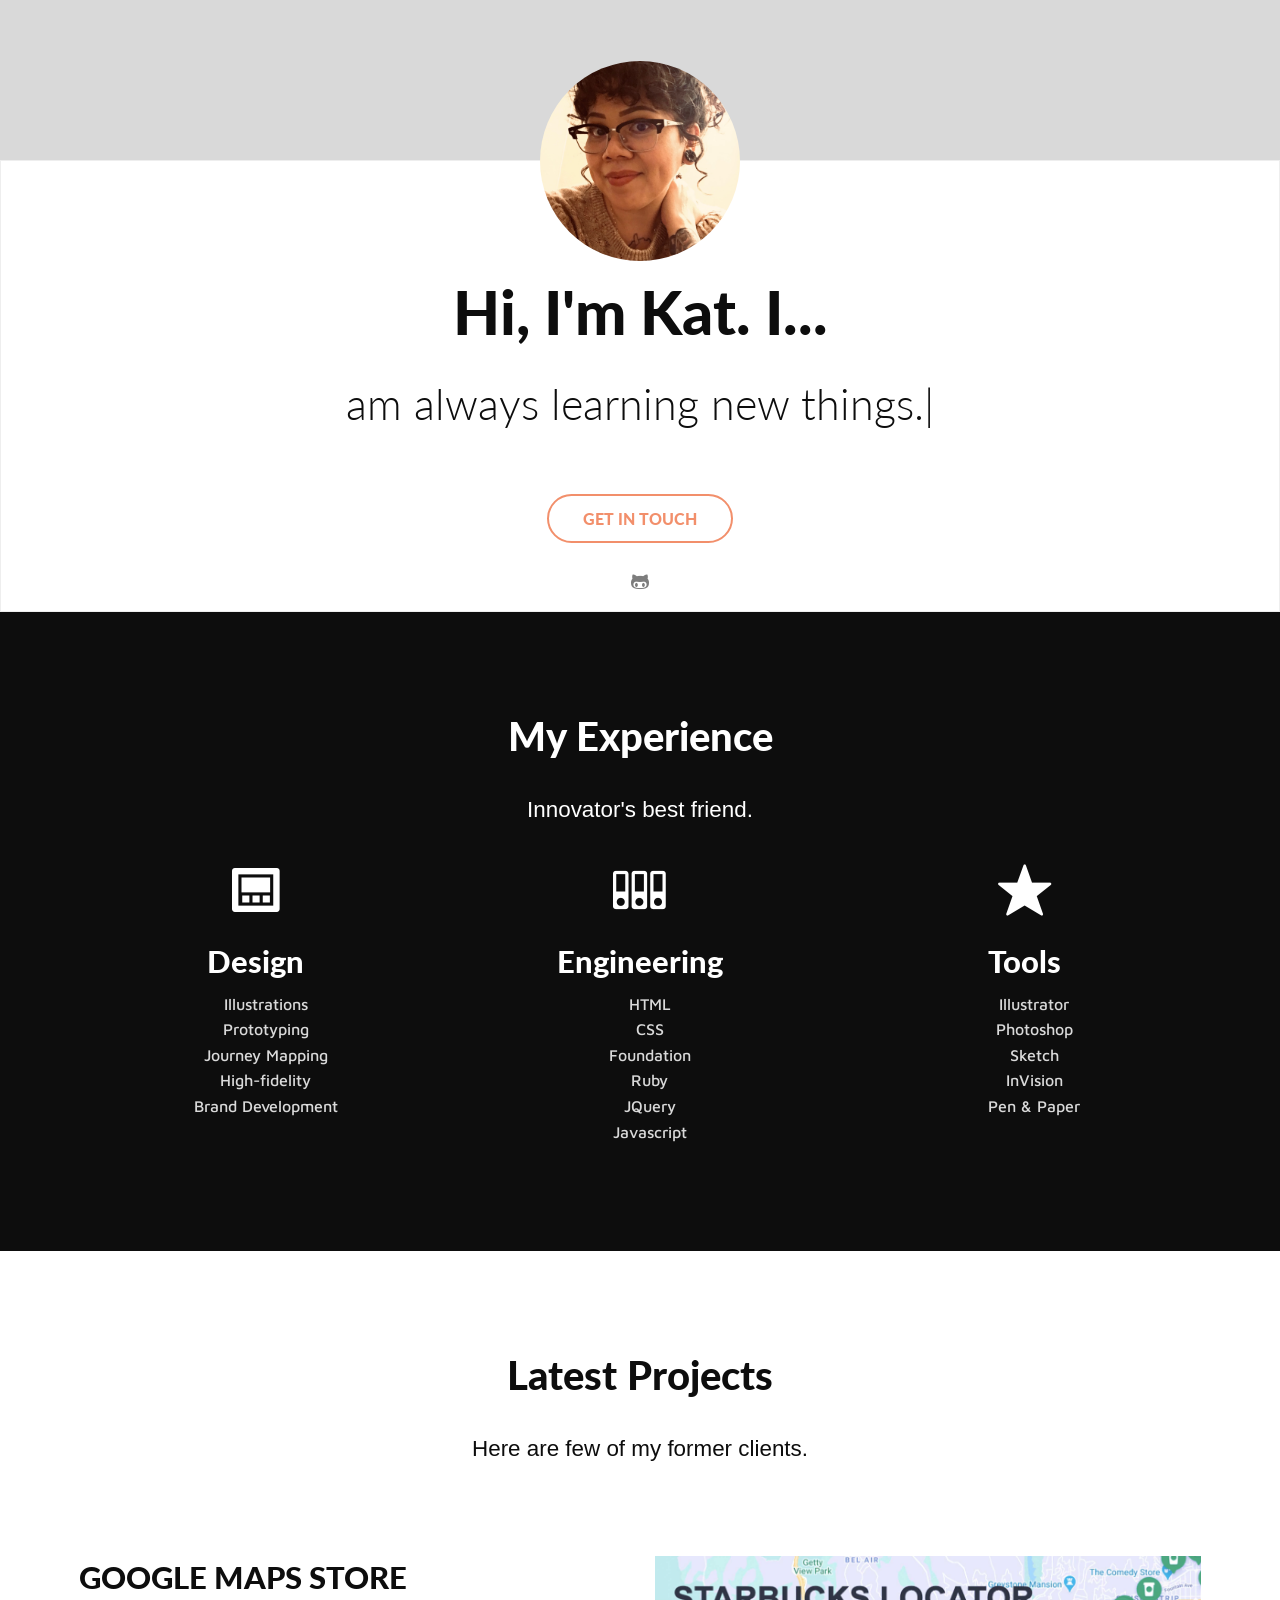
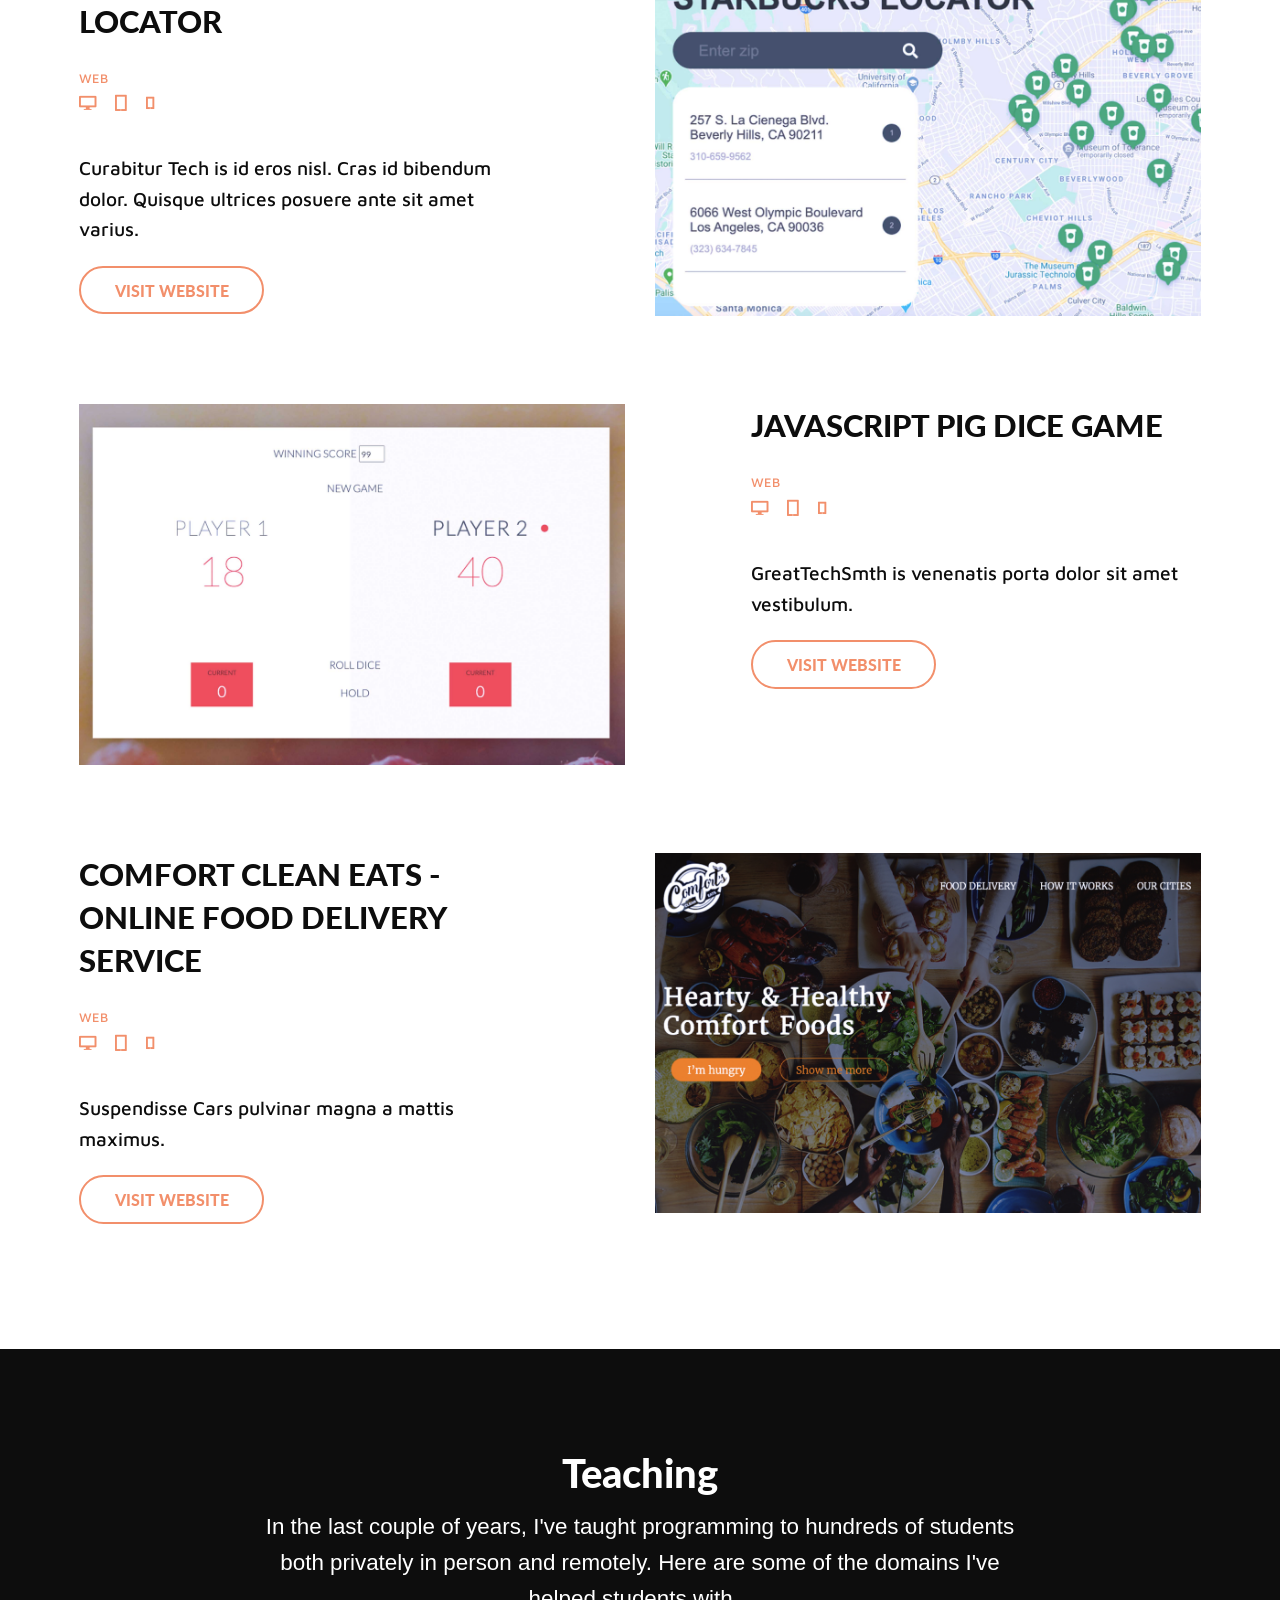
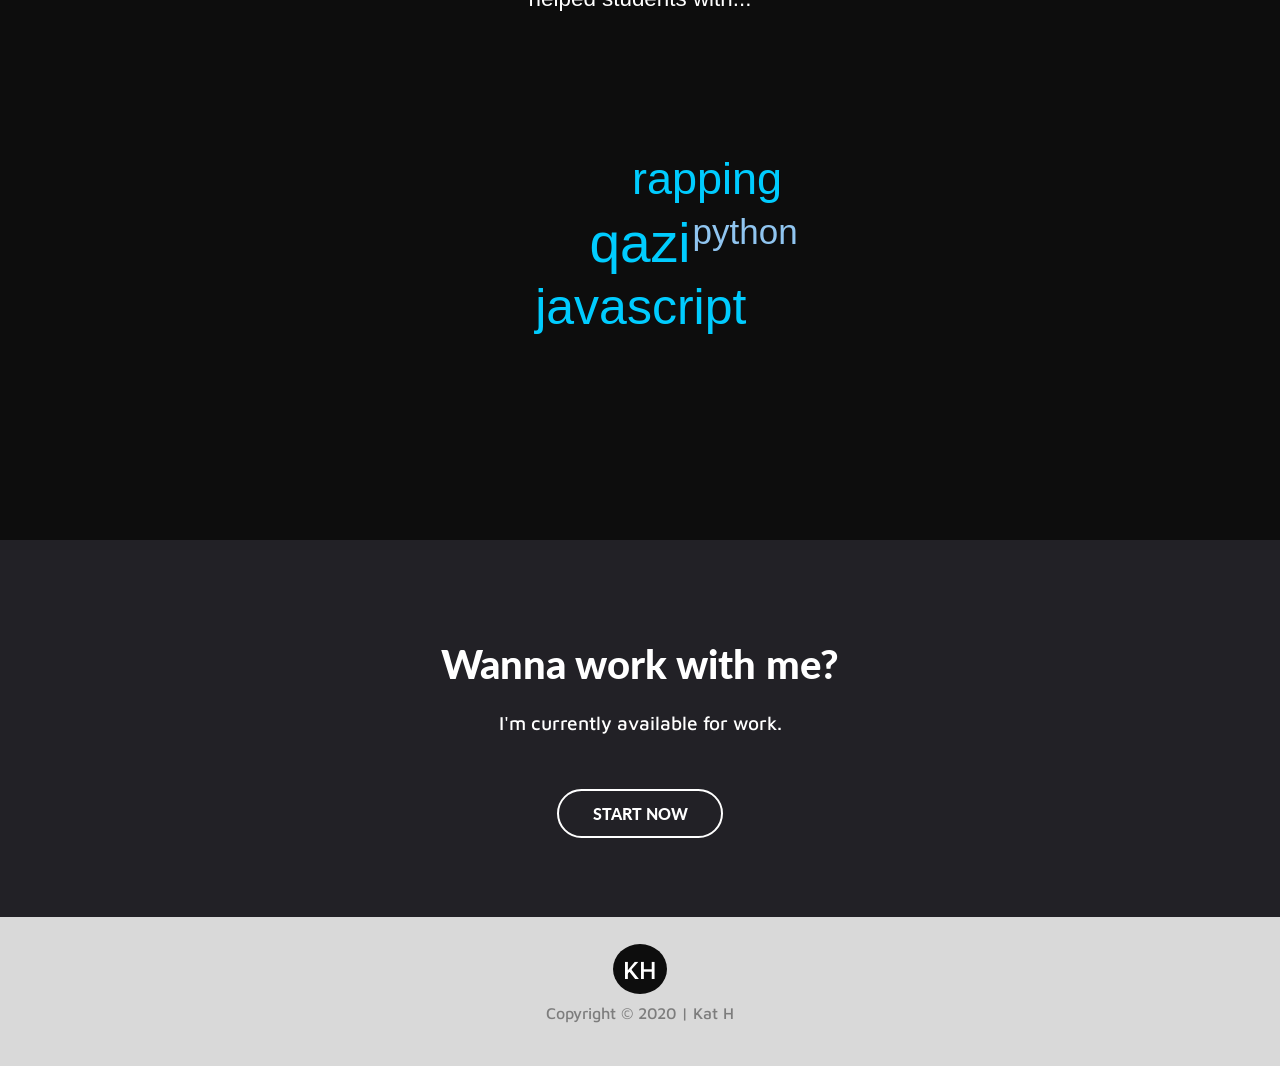
==== kh1134.github.io-master/index.html @ af3b174e "updating my experience text" ====
<!DOCTYPE html>
<html>

<head>
	<meta charset="utf-8">
	<meta http-equiv="X-UA-Compatible" content="IE=edge">
	<meta name="viewport" content="width=device-width,initial-scale=1,minimum-scale=1, maximum-scale=1" />
	<title>Portfolio Kat H</title>
	<script src="bower_components/jquery/dist/jquery.min.js" charset="utf-8"></script>
	<link rel="stylesheet" href="bower_components/foundation-sites/dist/css/foundation.min.css">
	<link rel="stylesheet" href="">
	<script src="bower_components/foundation-sites/dist/js/foundation.min.js" charset="utf-8"></script>
	<script src="bower_components/normalize-css/normalize.css" charset="utf-8"></script>
	<script src="bower_components/typed.js/dist/typed.min.js" charset="utf-8"></script>
	<script src="bower_components/jqcloud2/dist/jqcloud.min.js" charset="utf-8"></script>
	<link rel="stylesheet" href="bower_components/jqcloud2/dist/jqcloud.min.css">
	<script src="bower_components/custombox/dist/custombox.min.js"></script>
	<link href="bower_components/custombox/dist/custombox.min.css" rel="stylesheet">
	<link rel="stylesheet" href="https://maxcdn.bootstrapcdn.com/font-awesome/4.7.0/css/font-awesome.min.css">
	<link href="https://fonts.googleapis.com/css?family=Lato:300,400,700,900" rel="stylesheet">
	<link href="https://fonts.googleapis.com/css?family=Maven+Pro:400,500" rel="stylesheet">
	<link rel="stylesheet" href="assets/fonts/foundation-icons/foundation-icons.css">
	<link rel="stylesheet" href="assets/styles/styles.css">
</head>

<body>
	<div class="wrapper">
		<section id="about">
			<div class="row">
				<div class="small-12 large-8 large-offset-2 columns text-center">
					<div class="profile-photo" style="background-image: url(assets/images/profile.jpg);">
					</div>
					<div class="details">
						<h2>Hi, I'm Kat. I...<br> <span id="writing-text"><span></h2>
					</div>
				</div>
			</div>
			<div class="row">
				<div class="small-12 column">
					<div class="cta text-center">
						<a class="my-button cta-button expand form-button" href="mailto:stummerslady83@yahoo.com">Get In Touch</a>
					</div>
				</div>
				<div class="small-12 column">
					<div class="my-arrow-div text-center">
						<a href="https://github.com/kh1134"><i class="fa fa-github-alt fa-2x"></i></a>
					</div>
				</div>
			</div>

		</section>


		<section id="experience">

			<div class="row column">
				<div class="small-12">
					<h2 class="text-center">My Experience</h2>
					<p class="text-center tag-line">Innovator's best friend.</p>
				</div>
			</div>
			<div class="row">
				<div class="small-12 medium-4 columns text-center experience-topics">
					<i class="fi-layout"></i>
					<h3>Design</h3>
					<ul>
						<li>Illustrations</li>
						<li>Prototyping</li>
						<li>Journey Mapping</li>
						<li>High-fidelity</li>
						<li>Brand Development</li>
					</ul>
				</div>
				<div class="small-12 medium-4 columns text-center experience-topics">
					<i class="fi-database"></i>
					<h3>Engineering</h3>
					<ul>
						<li>HTML</li>
						<li>CSS</li>
						<li>Foundation</li>
						<li>Ruby</li>
						<li>JQuery</li>
						<li>Javascript</li>
					</ul>
				</div>
				<div class="small-12 medium-4 columns text-center experience-topics">
					<i class="fi-star"></i>
					<h3>Tools</h3>
					<ul>
						<li>Illustrator</li>
						<li>Photoshop</li>
						<li>Sketch</li>
						<li>InVision</li>
						<li>Pen & Paper</li>
					</ul>
				</div>
			</div>

		</section>

		<section id="work">
			<h2 class="text-center">Latest Projects</h2>
			<div class="row">
				<p class="text-center tag-line">Here are few of my former clients.</p>
			</div>


			<div class="row work-row"> <!-- odd -->
				<div class="small-12 medium-6 medium-push-6 columns">
					<img src="assets/images/project1.jpeg" alt="">
				</div>
				<div class="small-12 medium-5 medium-pull-7 columns">
					<div class="details details-ftm">
						<h3>Google Maps Store Locator</h3>
						<p class="platform">Web</p>
						<p class="icons"><i class="fi-monitor"></i><i class="fi-tablet-portrait"></i><i class="fi-mobile"></i></p>
						<p>Curabitur Tech is id eros nisl. Cras id bibendum dolor. Quisque ultrices posuere ante sit amet varius.</p>
						<a class="my-button" target="_blank" href="https://javascript-project-google-maps1134.imfast.io/">Visit Website</a>
					</div>
				</div>
			</div>

			<div class="row work-row"> <!-- even -->
				<div class="small-12 medium-6 columns">
					<img src="assets/images/project2.jpeg" alt="">
				</div>
				<div class="small-12 medium-5 medium-offset-1 columns">
					<div class="details details-ftm">
						<h3>JavaScript Pig Dice Game</h3>
						<p class="platform">Web</p>
						<p class="icons"><i class="fi-monitor"></i><i class="fi-tablet-portrait"></i><i class="fi-mobile"></i></p>
						<p>GreatTechSmth is venenatis porta dolor sit amet vestibulum.</p>
						<a class="my-button" target="_blank" href="https://pigdicegame.imfast.io/">Visit Website</a>
					</div>
				</div>
			</div>

			<div class="row work-row"> <!-- odd -->
				<div class="small-12 medium-6 medium-push-6 columns">
					<img src="assets/images/project3.jpeg" alt="">
				</div>
				<div class="small-12 medium-5 medium-pull-7 columns">
					<div class="details details-ftm">
						<h3>Comfort Clean Eats - Online Food Delivery Service</h3>
						<p class="platform">Web</p>
						<p class="icons"><i class="fi-monitor"></i><i class="fi-tablet-portrait"></i><i class="fi-mobile"></i></p>
						<p>Suspendisse Cars pulvinar magna a mattis maximus.</p>
						<a class="my-button" target="_blank" href="https://comfortcleaneats.imfast.io/">Visit Website</a>
					</div>
				</div>
			</div>









		</section>

		<section id="teaching">
			<h2 class="text-center">Teaching</h2>
			<div class="row">
				<div class="small-12 medium-8 medium-offset-2">
					<p class="text-center tag-line">In the last couple of years, I've taught programming to hundreds of students both privately in person and remotely. Here are some of the domains I've helped students with...</p>
				</div>
			</div>
			<div class="row">
				<div class="small-12 medium-8 medium-offset-2 columns">
					<div class="teaching-domains">
					</div>
				</div>
			</div>
		</section>

		<section id="footer-cta">
			<h2 class="text-center">Wanna work with me?</h2>
			<p></p>
			<div class="row text-center">
				<div class="small-12 medium-8 medium-offset-2 columns">
					<p class="text-center">I'm currently available for work.</p>
				</div>
				<div class="small-12 columns" id="startButtonDiv">
					<a class="my-button form-button" href="mailto:stummerslady83@yahoo.com">Start Now</a>
				</div>
			</div>
		</section>

		<footer id="footer">
			<div class="row text-center">
				<div class="small-12 medium-6 medium-offset-3 columns">
					<p id="logo">KH</p>
					<p id="copyright">Copyright &copy; 2020 | Kat H </p>
				</div>
			</div>
		</footer>



	</div>
	<script src="assets/scripts/app.js" charset="utf-8"></script>
</body>

</html>
---- kh1134.github.io-master/bower_components/jqcloud2/dist/jqcloud.min.css ----
/*!
 * jQCloud 2.0.2
 * Copyright 2011 Luca Ongaro (http://www.lucaongaro.eu)
 * Copyright 2013 Daniel White (http://www.developerdan.com)
 * Copyright 20142016 Damien "Mistic" Sorel (http://www.strangeplanet.fr)
 * Licensed under MIT (http://opensource.org/licenses/MIT)
 */
div.jqcloud{overflow:hidden;position:relative}div.jqcloud span{padding:0}div.jqcloud{font-family:Helvetica,Arial,sans-serif;font-size:10px;line-height:normal}div.jqcloud a{font-size:inherit;text-decoration:none}div.jqcloud span.w10{font-size:550%}div.jqcloud span.w9{font-size:500%}div.jqcloud span.w8{font-size:450%}div.jqcloud span.w7{font-size:400%}div.jqcloud span.w6{font-size:350%}div.jqcloud span.w5{font-size:300%}div.jqcloud span.w4{font-size:250%}div.jqcloud span.w3{font-size:200%}div.jqcloud span.w2{font-size:150%}div.jqcloud span.w1{font-size:100%}div.jqcloud{color:#09f}div.jqcloud a{color:inherit}div.jqcloud a:hover,div.jqcloud span.w10,div.jqcloud span.w8,div.jqcloud span.w9{color:#0cf}div.jqcloud span.w7{color:#39d}div.jqcloud span.w6{color:#90c5f0}div.jqcloud span.w5{color:#90a0dd}div.jqcloud span.w4{color:#90c5f0}div.jqcloud span.w3{color:#a0ddff}div.jqcloud span.w2{color:#9ce}div.jqcloud span.w1{color:#aab5f0}
---- kh1134.github.io-master/bower_components/custombox/dist/custombox.min.css ----
/*
 *  custombox - Modal dialog effects with transitions CSS3
 *  version: 4.0.1
 *  http://dixso.github.io/custombox/
 *  (c) 2017 Julio de la Calle - @dixso9
 *
 *  Under MIT License - http://opensource.org/licenses/MIT
 */
.custombox-content,.custombox-overlay{position:fixed;overflow:hidden;top:0;width:100%;height:100%}.custombox-overlay{z-index:9997;opacity:0;transition-delay:0s;transition-timing-function:linear;transition-property:opacity}.custombox-content{z-index:9999;display:-ms-flexbox;display:flex;-ms-flex-direction:row;flex-direction:row;-ms-flex-wrap:nowrap;flex-wrap:nowrap;-ms-flex-align:center;align-items:center;-ms-flex-line-pack:stretch;align-content:stretch}.custombox-lock{overflow:hidden}.custombox-content{overflow-y:auto}.custombox-content>*{max-width:100%;max-height:95%}.custombox-fullscreen.custombox-content{-ms-flex-pack:start;justify-content:flex-start;-ms-flex-align:stretch;align-items:stretch}.custombox-fullscreen.custombox-content>*{width:100%;max-height:100%}.custombox-y-top{-ms-flex-align:baseline;align-items:baseline}.custombox-x-left{-ms-flex-align:start;align-items:flex-start}.custombox-y-center{-ms-flex-align:center;align-items:center}.custombox-y-bottom{-ms-flex-align:end;align-items:flex-end}.custombox-x-center{-ms-flex-pack:center;justify-content:center}.custombox-x-right{-ms-flex-pack:end;justify-content:flex-end}.custombox-perspective,.custombox-perspective body{perspective:600px;height:100%;overflow:hidden}.custombox-perspective .custombox-container{overflow:hidden;height:100%}@keyframes fadeIn{from{transform:scale(.7);transition-property:all}to{transform:scale(1);opacity:1}}@keyframes fadeOut{from{transform:scale(1);opacity:1}to{transform:scale(.7);transition-property:all}}.custombox-fadein.custombox-content{opacity:0}.custombox-fadein.custombox-content.custombox-open{animation-name:fadeIn;animation-timing-function:ease-in;animation-fill-mode:forwards;backface-visibility:hidden}.custombox-fadein.custombox-content.custombox-close{animation-name:fadeOut;animation-timing-function:ease-out;animation-fill-mode:forwards;backface-visibility:hidden}@keyframes slideInTop{from{transform:translateY(-100%)}to{transform:translateY(0)}}@keyframes slideOutTop{from{transform:translateY(0)}to{transform:translateY(-100%)}}@keyframes slideInBottom{from{transform:translateY(100%)}to{transform:translateY(0)}}@keyframes slideOutBottom{from{transform:translateY(0)}to{transform:translateY(100%)}}@keyframes slideInLeft{from{transform:translateX(-100%)}to{transform:translateX(0)}}@keyframes slideOutLeft{from{transform:translateX(0)}to{transform:translateX(-100%)}}@keyframes slideInRight{from{transform:translateX(100%)}to{transform:translateX(0)}}@keyframes slideOutRight{from{transform:translateX(0)}to{transform:translateX(100%)}}.custombox-contentscale.custombox-content,.custombox-letmein.custombox-content,.custombox-makeway.custombox-content,.custombox-push.custombox-content,.custombox-slide.custombox-content,.custombox-slip.custombox-content{-ms-transform:translateX(-100%);transform:translateX(-100%)}.custombox-contentscale.custombox-content.custombox-open.custombox-top,.custombox-letmein.custombox-content.custombox-open.custombox-top,.custombox-makeway.custombox-content.custombox-open.custombox-top,.custombox-push.custombox-content.custombox-open.custombox-top,.custombox-slide.custombox-content.custombox-open.custombox-top,.custombox-slip.custombox-content.custombox-open.custombox-top{animation-name:slideInTop;animation-timing-function:ease-out;animation-fill-mode:forwards;backface-visibility:hidden}.custombox-contentscale.custombox-content.custombox-open.custombox-bottom,.custombox-letmein.custombox-content.custombox-open.custombox-bottom,.custombox-makeway.custombox-content.custombox-open.custombox-bottom,.custombox-push.custombox-content.custombox-open.custombox-bottom,.custombox-slide.custombox-content.custombox-open.custombox-bottom,.custombox-slip.custombox-content.custombox-open.custombox-bottom{animation-name:slideInBottom;animation-timing-function:ease-out;animation-fill-mode:forwards;backface-visibility:hidden}.custombox-contentscale.custombox-content.custombox-open.custombox-left,.custombox-letmein.custombox-content.custombox-open.custombox-left,.custombox-makeway.custombox-content.custombox-open.custombox-left,.custombox-push.custombox-content.custombox-open.custombox-left,.custombox-slide.custombox-content.custombox-open.custombox-left,.custombox-slip.custombox-content.custombox-open.custombox-left{animation-name:slideInLeft;animation-timing-function:ease-out;animation-fill-mode:forwards;backface-visibility:hidden}.custombox-contentscale.custombox-content.custombox-open.custombox-right,.custombox-letmein.custombox-content.custombox-open.custombox-right,.custombox-makeway.custombox-content.custombox-open.custombox-right,.custombox-push.custombox-content.custombox-open.custombox-right,.custombox-slide.custombox-content.custombox-open.custombox-right,.custombox-slip.custombox-content.custombox-open.custombox-right{animation-name:slideInRight;animation-timing-function:ease-out;animation-fill-mode:forwards;backface-visibility:hidden}.custombox-contentscale.custombox-content.custombox-close.custombox-top,.custombox-letmein.custombox-content.custombox-close.custombox-top,.custombox-makeway.custombox-content.custombox-close.custombox-top,.custombox-push.custombox-content.custombox-close.custombox-top,.custombox-slide.custombox-content.custombox-close.custombox-top,.custombox-slip.custombox-content.custombox-close.custombox-top{animation-name:slideOutTop;animation-timing-function:ease-in;animation-fill-mode:forwards;backface-visibility:hidden}.custombox-contentscale.custombox-content.custombox-close.custombox-bottom,.custombox-letmein.custombox-content.custombox-close.custombox-bottom,.custombox-makeway.custombox-content.custombox-close.custombox-bottom,.custombox-push.custombox-content.custombox-close.custombox-bottom,.custombox-slide.custombox-content.custombox-close.custombox-bottom,.custombox-slip.custombox-content.custombox-close.custombox-bottom{animation-name:slideOutBottom;animation-timing-function:ease-in;animation-fill-mode:forwards;backface-visibility:hidden}.custombox-contentscale.custombox-content.custombox-close.custombox-left,.custombox-letmein.custombox-content.custombox-close.custombox-left,.custombox-makeway.custombox-content.custombox-close.custombox-left,.custombox-push.custombox-content.custombox-close.custombox-left,.custombox-slide.custombox-content.custombox-close.custombox-left,.custombox-slip.custombox-content.custombox-close.custombox-left{animation-name:slideOutLeft;animation-timing-function:ease-in;animation-fill-mode:forwards;backface-visibility:hidden}.custombox-contentscale.custombox-content.custombox-close.custombox-right,.custombox-letmein.custombox-content.custombox-close.custombox-right,.custombox-makeway.custombox-content.custombox-close.custombox-right,.custombox-push.custombox-content.custombox-close.custombox-right,.custombox-slide.custombox-content.custombox-close.custombox-right,.custombox-slip.custombox-content.custombox-close.custombox-right{animation-name:slideOutRight;animation-timing-function:ease-in;animation-fill-mode:forwards;backface-visibility:hidden}@keyframes newspaperIn{from{transform:scale(0) rotate(720deg);opacity:0}to{transform:scale(1) rotate(0);opacity:1}}@keyframes newspaperOut{from{transform:scale(1) rotate(0);opacity:1}to{transform:scale(0) rotate(720deg);opacity:0}}.custombox-newspaper.custombox-content{opacity:0}.custombox-newspaper.custombox-content.custombox-open{animation-name:newspaperIn;animation-timing-function:ease-in;animation-fill-mode:forwards;backface-visibility:hidden}.custombox-newspaper.custombox-content.custombox-close{animation-name:newspaperOut;animation-timing-function:ease-out;animation-fill-mode:forwards;backface-visibility:hidden}@keyframes fallIn{from{transform-style:preserve-3d;transform:translateZ(600px) rotateX(20deg);opacity:0}to{transition-timing-function:ease-in;transition-property:all;transform:translateZ(0) rotateX(0);opacity:1}}@keyframes fallOut{from{transition-timing-function:ease-in;transition-property:all;transform:translateZ(0) rotateX(0);opacity:1}to{transform-style:preserve-3d;transform:translateZ(600px) rotateX(20deg);opacity:0}}.custombox-fall.custombox-content{opacity:0}.custombox-fall.custombox-content.custombox-open{animation-name:fallIn;animation-timing-function:ease-in;animation-fill-mode:forwards;backface-visibility:hidden}.custombox-fall.custombox-content.custombox-close{animation-name:fallOut;animation-timing-function:ease-out;animation-fill-mode:forwards;backface-visibility:hidden}@keyframes sidefallIn{from{transform-style:preserve-3d;transform:translate(30%) translateZ(600px) rotate(10deg);opacity:0}to{transition-timing-function:ease-in;transition-property:all;transform:translate(0) translateZ(0) rotate(0);opacity:1}}@keyframes sidefallOut{from{transition-timing-function:ease-in;transition-property:all;transform:translate(0) translateZ(0) rotate(0);opacity:1}to{transform-style:preserve-3d;transform:translate(30%) translateZ(600px) rotate(10deg);opacity:0}}.custombox-sidefall.custombox-content{opacity:0}.custombox-sidefall.custombox-content.custombox-open{animation-name:sidefallIn;animation-timing-function:ease-in;animation-fill-mode:forwards;backface-visibility:hidden}.custombox-sidefall.custombox-content.custombox-close{animation-name:sidefallOut;animation-timing-function:ease-out;animation-fill-mode:forwards;backface-visibility:hidden}@keyframes blurInTop{from{transform:translateY(-5%);opacity:0}to{transform:translateY(0);opacity:1}}@keyframes blurOutTop{from{transform:translateY(0);opacity:1}to{transform:translateY(-5%);opacity:0}}@keyframes blurInBottom{from{transform:translateY(5%);opacity:0}to{transform:translateY(0);opacity:1}}@keyframes blurOutBottom{from{transform:translateY(0);opacity:1}to{transform:translateY(5%);opacity:0}}@keyframes blurInRight{from{transform:translateX(5%);opacity:0}to{transform:translateY(0);opacity:1}}@keyframes blurOutRight{from{transform:translateY(0);opacity:1}to{transform:translateX(5%);opacity:0}}@keyframes blurInLeft{from{transform:translateX(-5%);opacity:0}to{transform:translateY(0);opacity:1}}@keyframes blurOutLeft{from{transform:translateY(0);opacity:1}to{transform:translateX(-5%);opacity:0}}@keyframes blurInContainer{from{filter:blur(0)}to{filter:blur(3px)}}@keyframes blurOutContainer{from{filter:blur(3px)}to{filter:blur(0)}}.custombox-blur.custombox-content{opacity:0}.custombox-blur.custombox-content.custombox-open.custombox-top{animation-name:blurInTop;animation-timing-function:ease-in;animation-fill-mode:forwards;backface-visibility:hidden}.custombox-blur.custombox-content.custombox-open.custombox-bottom{animation-name:blurInBottom;animation-timing-function:ease-in;animation-fill-mode:forwards;backface-visibility:hidden}.custombox-blur.custombox-content.custombox-open.custombox-left{animation-name:blurInLeft;animation-timing-function:ease-in;animation-fill-mode:forwards;backface-visibility:hidden}.custombox-blur.custombox-content.custombox-open.custombox-right{animation-name:blurInRight;animation-timing-function:ease-in;animation-fill-mode:forwards;backface-visibility:hidden}.custombox-blur.custombox-content.custombox-close.custombox-top{animation-name:blurOutTop;animation-timing-function:ease-out;animation-fill-mode:forwards;backface-visibility:hidden}.custombox-blur.custombox-content.custombox-close.custombox-bottom{animation-name:blurOutBottom;animation-timing-function:ease-out;animation-fill-mode:forwards;backface-visibility:hidden}.custombox-blur.custombox-content.custombox-close.custombox-right{animation-name:blurOutRight;animation-timing-function:ease-out;animation-fill-mode:forwards;backface-visibility:hidden}.custombox-blur.custombox-content.custombox-close.custombox-left{animation-name:blurOutLeft;animation-timing-function:ease-out;animation-fill-mode:forwards;backface-visibility:hidden}.custombox-blur.custombox-container{animation-name:blurOutContainer;animation-timing-function:ease-out;animation-fill-mode:forwards;backface-visibility:hidden}.custombox-blur.custombox-container.custombox-open{animation-name:blurInContainer;animation-timing-function:ease-in;animation-fill-mode:forwards;backface-visibility:hidden}@keyframes flipInTop{from{transform-style:preserve-3d;transform:rotateX(-70deg)}to{transform:rotateY(0);opacity:1}}@keyframes flipOutTop{from{transform:rotateY(0);opacity:1}to{transform-style:preserve-3d;transform:rotateX(-70deg)}}@keyframes flipInBottom{from{transform-style:preserve-3d;transform:rotateX(70deg)}to{transform:rotateY(0);opacity:1}}@keyframes flipOutBottom{from{transform:rotateY(0);opacity:1}to{transform-style:preserve-3d;transform:rotateX(70deg)}}@keyframes flipInRight{from{transform-style:preserve-3d;transform:rotateY(70deg)}to{transform:rotateY(0);opacity:1}}@keyframes flipOutRight{from{transform:rotateY(0);opacity:1}to{transform-style:preserve-3d;transform:rotateY(70deg)}}@keyframes flipInLeft{from{transform-style:preserve-3d;transform:rotateY(-70deg)}to{transform:rotateY(0);opacity:1}}@keyframes flipOutLeft{from{transform:rotateY(0);opacity:1}to{transform-style:preserve-3d;transform:rotateY(-70deg)}}.custombox-flip.custombox-content{opacity:0}.custombox-flip.custombox-content.custombox-open.custombox-top{animation-name:flipInTop;animation-timing-function:ease-in;animation-fill-mode:forwards;backface-visibility:hidden}.custombox-flip.custombox-content.custombox-open.custombox-bottom{animation-name:flipInBottom;animation-timing-function:ease-in;animation-fill-mode:forwards;backface-visibility:hidden}.custombox-flip.custombox-content.custombox-open.custombox-right{animation-name:flipInRight;animation-timing-function:ease-in;animation-fill-mode:forwards;backface-visibility:hidden}.custombox-flip.custombox-content.custombox-open.custombox-left{animation-name:flipInLeft;animation-timing-function:ease-in;animation-fill-mode:forwards;backface-visibility:hidden}.custombox-flip.custombox-content.custombox-close.custombox-top{animation-name:flipOutTop;animation-timing-function:ease-out;animation-fill-mode:forwards;backface-visibility:hidden}.custombox-flip.custombox-content.custombox-close.custombox-bottom{animation-name:flipOutBottom;animation-timing-function:ease-out;animation-fill-mode:forwards;backface-visibility:hidden}.custombox-flip.custombox-content.custombox-close.custombox-right{animation-name:flipOutRight;animation-timing-function:ease-out;animation-fill-mode:forwards;backface-visibility:hidden}.custombox-flip.custombox-content.custombox-close.custombox-left{animation-name:flipOutLeft;animation-timing-function:ease-out;animation-fill-mode:forwards;backface-visibility:hidden}@keyframes signIn{from{transform-style:preserve-3d;transform:rotateX(-60deg);transform-origin:50% 0;transition-property:all}to{transform:rotateX(0);opacity:1}}@keyframes signOut{from{transform:rotateX(0);opacity:1}to{transform-style:preserve-3d;transform:rotateX(-60deg);transform-origin:50% 0;transition-property:all}}.custombox-sign{perspective:1300px}.custombox-sign.custombox-content{opacity:0}.custombox-sign.custombox-content.custombox-open{animation-name:signIn;animation-timing-function:ease-in;animation-fill-mode:forwards;backface-visibility:hidden}.custombox-sign.custombox-content.custombox-close{animation-name:signOut;animation-timing-function:ease-out;animation-fill-mode:forwards;backface-visibility:hidden}@keyframes superscaledIn{from{transform:scale(2)}to{transform:scale(1);opacity:1}}@keyframes superscaledOut{from{transform:scale(1);opacity:1}to{transform:scale(2)}}.custombox-superscaled.custombox-content{opacity:0}.custombox-superscaled.custombox-content.custombox-open{animation-name:superscaledIn;animation-timing-function:ease-in;animation-fill-mode:forwards;backface-visibility:hidden}.custombox-superscaled.custombox-content.custombox-close{animation-name:superscaledOut;animation-timing-function:ease-out;animation-fill-mode:forwards;backface-visibility:hidden}@keyframes slitIn{0%{transform:translateZ(-3000px) rotateY(90deg)}50%{transform:translateZ(-250px) rotateY(89deg);opacity:1;animation-timing-function:ease-out}100%{transform:translateZ(0) rotateY(0);opacity:1}}@keyframes slitOut{0%{transform:translateZ(0) rotateY(0);opacity:1}50%{transform:translateZ(-250px) rotateY(89deg);opacity:1;animation-timing-function:ease-out}100%{transform:translateZ(-3000px) rotateY(90deg)}}.custombox-slit.custombox-content{opacity:0;transform-style:preserve-3d}.custombox-slit.custombox-content.custombox-open{animation-name:slitIn;animation-timing-function:ease-in;animation-fill-mode:forwards;backface-visibility:hidden}.custombox-slit.custombox-content.custombox-close{animation-name:slitOut;animation-timing-function:ease-out;animation-fill-mode:forwards;backface-visibility:hidden}@keyframes rotateIn{from{transform-style:preserve-3d;transform:translateY(0) rotateX(90deg);transform-origin:0 100%;opacity:0;transition-timing-function:ease-out;transition-property:all}to{transform:translateY(0) rotateX(0);opacity:1}}@keyframes rotateOut{from{transform:translateY(0) rotateX(0);opacity:1}to{transform-style:preserve-3d;transform:translateY(0) rotateX(90deg);transform-origin:0 100%;opacity:0;transition-timing-function:ease-out;transition-property:all}}.custombox-rotate{perspective:2300px}.custombox-rotate.custombox-content{-ms-transform:translateY(-100%);transform:translateY(-100%)}.custombox-rotate.custombox-content.custombox-open{animation-name:rotateIn;animation-timing-function:ease-out;animation-fill-mode:forwards;backface-visibility:hidden}.custombox-rotate.custombox-content.custombox-close{animation-name:rotateOut;animation-timing-function:ease-out;animation-fill-mode:forwards;backface-visibility:hidden}@keyframes letmeinBottomOverlay{to{transform:rotateX(-2deg);transform-origin:50% 0;transform-style:preserve-3d}}@keyframes letmeinOutBottomOverlay{from{transform:rotateX(-2deg);transform-origin:50% 0;transform-style:preserve-3d}to{opacity:0}}@keyframes letmeinLeftOverlay{to{transform:rotateY(-2deg);transform-origin:50% 0;transform-style:preserve-3d}}@keyframes letmeinOutLeftOverlay{from{transform:rotateY(-2deg);transform-origin:50% 0;transform-style:preserve-3d}to{opacity:0}}@keyframes letmeinRightOverlay{to{transform:rotateY(2deg);transform-origin:50% 0;transform-style:preserve-3d}}@keyframes letmeinOutRightOverlay{from{transform:rotateY(2deg);transform-origin:50% 0;transform-style:preserve-3d}to{opacity:0}}@keyframes letmeinTopOverlay{to{transform:rotateX(2deg);transform-origin:0 50%;transform-style:preserve-3d}}@keyframes letmeinOutTopOverlay{from{transform:rotateX(2deg);transform-origin:50% 0;transform-style:preserve-3d}to{opacity:0}}.custombox-letmein.custombox-overlay.custombox-open.custombox-top{animation-name:letmeinTopOverlay;animation-timing-function:ease-in;animation-fill-mode:forwards;backface-visibility:hidden}.custombox-letmein.custombox-overlay.custombox-open.custombox-bottom{animation-name:letmeinBottomOverlay;animation-timing-function:ease-in;animation-fill-mode:forwards;backface-visibility:hidden}.custombox-letmein.custombox-overlay.custombox-open.custombox-left{animation-name:letmeinLeftOverlay;animation-timing-function:ease-in;animation-fill-mode:forwards;backface-visibility:hidden}.custombox-letmein.custombox-overlay.custombox-open.custombox-right{animation-name:letmeinRightOverlay;animation-timing-function:ease-in;animation-fill-mode:forwards;backface-visibility:hidden}.custombox-letmein.custombox-overlay.custombox-close.custombox-top{animation-name:letmeinOutTopOverlay;animation-timing-function:ease-out;animation-fill-mode:forwards;backface-visibility:hidden}.custombox-letmein.custombox-overlay.custombox-close.custombox-bottom{animation-name:letmeinOutBottomOverlay;animation-timing-function:ease-out;animation-fill-mode:forwards;backface-visibility:hidden}.custombox-letmein.custombox-overlay.custombox-close.custombox-left{animation-name:letmeinOutLeftOverlay;animation-timing-function:ease-out;animation-fill-mode:forwards;backface-visibility:hidden}.custombox-letmein.custombox-overlay.custombox-close.custombox-right{animation-name:letmeinOutRightOverlay;animation-timing-function:ease-out;animation-fill-mode:forwards;backface-visibility:hidden}@keyframes makewayInContainer{50%{transform:translateZ(-50px) rotateY(5deg);animation-timing-function:ease-out}100%{transform:translateZ(-200px)}}@keyframes makewayOutContainer{0%{transform:translateZ(-200px)}50%{transform:translateZ(-50px) rotateY(5deg);animation-timing-function:ease-out}100%{opacity:0}}@keyframes makewayInTop{from{transform:translateY(-100%)}to{transform:translateY(0)}}@keyframes makewayOutTop{from{transform:translateY(0)}to{transform:translateY(-100%)}}@keyframes makewayInBottom{from{transform:translateY(100%)}to{transform:translateY(0)}}@keyframes makewayOutBottom{from{transform:translateY(0)}to{transform:translateY(100%)}}@keyframes makewayInLeft{from{transform:translateX(-100%)}to{transform:translateX(0)}}@keyframes makewayOutLeft{from{transform:translateX(0)}to{transform:translateX(-100%)}}@keyframes makewayInRight{from{transform:translateX(100%)}to{transform:translateX(0)}}@keyframes makewayOutRight{from{transform:translateX(0)}to{transform:translateX(100%)}}.custombox-makeway.custombox-overlay{transform-style:preserve-3d;-ms-transform-origin:0 50%;transform-origin:0 50%}.custombox-makeway.custombox-overlay.custombox-open{animation-name:makewayInContainer;animation-timing-function:ease-in;animation-fill-mode:forwards;backface-visibility:hidden}.custombox-makeway.custombox-overlay.custombox-close{animation-name:makewayOutContainer;animation-timing-function:ease-out;animation-fill-mode:forwards;backface-visibility:hidden}.custombox-makeway.custombox-container{transform-style:preserve-3d;-ms-transform-origin:0 50%;transform-origin:0 50%}.custombox-makeway.custombox-container.custombox-open{animation-name:makewayInContainer;animation-timing-function:ease-in;animation-fill-mode:forwards;backface-visibility:hidden}.custombox-makeway.custombox-container.custombox-close{animation-name:makewayOutContainer;animation-timing-function:ease-out;animation-fill-mode:forwards;backface-visibility:hidden}@keyframes slipTopOverlay{50%{transform:rotateX(10deg);transform-origin:50% 100%;transform-style:preserve-3d}}@keyframes slipOutTopOverlay{50%{transform:rotateX(10deg);transform-origin:50% 100%;transform-style:preserve-3d}}@keyframes slipRightOverlay{50%{transform:rotateY(10deg);transform-origin:50% 100%;transform-style:preserve-3d}}@keyframes slipOutRightOverlay{50%{transform:rotateY(10deg);transform-origin:50% 100%;transform-style:preserve-3d}}@keyframes slipBottomOverlay{50%{transform:rotateX(-10deg);transform-origin:50% 100%;transform-style:preserve-3d}}@keyframes slipOutBottomOverlay{50%{transform:rotateX(-10deg);transform-origin:50% 100%;transform-style:preserve-3d}}@keyframes slipLeftOverlay{50%{transform:rotateY(-10deg);transform-origin:50% 100%;transform-style:preserve-3d}}@keyframes slipOutLeftOverlay{50%{transform:rotateY(-10deg);transform-origin:50% 100%;transform-style:preserve-3d}}.custombox-slip.custombox-overlay.custombox-open.custombox-top{animation-name:slipTopOverlay;animation-timing-function:ease-in-out;animation-fill-mode:forwards;backface-visibility:hidden}.custombox-slip.custombox-overlay.custombox-open.custombox-bottom{animation-name:slipBottomOverlay;animation-timing-function:ease-in-out;animation-fill-mode:forwards;backface-visibility:hidden}.custombox-slip.custombox-overlay.custombox-open.custombox-left{animation-name:slipLeftOverlay;animation-timing-function:ease-in-out;animation-fill-mode:forwards;backface-visibility:hidden}.custombox-slip.custombox-overlay.custombox-open.custombox-right{animation-name:slipRightOverlay;animation-timing-function:ease-in-out;animation-fill-mode:forwards;backface-visibility:hidden}.custombox-slip.custombox-overlay.custombox-close.custombox-top{animation-name:slipOutTopOverlay;animation-timing-function:ease-in-out;animation-fill-mode:forwards;backface-visibility:hidden}.custombox-slip.custombox-overlay.custombox-close.custombox-bottom{animation-name:slipOutBottomOverlay;animation-timing-function:ease-in-out;animation-fill-mode:forwards;backface-visibility:hidden}.custombox-slip.custombox-overlay.custombox-close.custombox-left{animation-name:slipOutLeftOverlay;animation-timing-function:ease-in-out;animation-fill-mode:forwards;backface-visibility:hidden}.custombox-slip.custombox-overlay.custombox-close.custombox-right{animation-name:slipOutRightOverlay;animation-timing-function:ease-in-out;animation-fill-mode:forwards;backface-visibility:hidden}.custombox-slip.custombox-container.custombox-open.custombox-top{animation-name:slipTopOverlay;animation-timing-function:ease-in-out;animation-fill-mode:forwards;backface-visibility:hidden}.custombox-slip.custombox-container.custombox-open.custombox-bottom{animation-name:slipBottomOverlay;animation-timing-function:ease-in-out;animation-fill-mode:forwards;backface-visibility:hidden}.custombox-slip.custombox-container.custombox-open.custombox-left{animation-name:slipLeftOverlay;animation-timing-function:ease-in-out;animation-fill-mode:forwards;backface-visibility:hidden}.custombox-slip.custombox-container.custombox-open.custombox-right{animation-name:slipRightOverlay;animation-timing-function:ease-in-out;animation-fill-mode:forwards;backface-visibility:hidden}.custombox-slip.custombox-container.custombox-close.custombox-top{animation-name:slipOutTopOverlay;animation-timing-function:ease-in-out;animation-fill-mode:forwards;backface-visibility:hidden}.custombox-slip.custombox-container.custombox-close.custombox-bottom{animation-name:slipOutBottomOverlay;animation-timing-function:ease-in-out;animation-fill-mode:forwards;backface-visibility:hidden}.custombox-slip.custombox-container.custombox-close.custombox-left{animation-name:slipOutLeftOverlay;animation-timing-function:ease-in-out;animation-fill-mode:forwards;backface-visibility:hidden}.custombox-slip.custombox-container.custombox-close.custombox-right{animation-name:slipOutRightOverlay;animation-timing-function:ease-in-out;animation-fill-mode:forwards;backface-visibility:hidden}@keyframes cornerInOverlay{from{transform:translateY(150px) translateX(150px);transition-property:opacity,transform,visibility}to{transform:translateY(0);transition-property:opacity,transform}}@keyframes cornerOutOverlay{from{transform:translateY(0);transition-property:opacity,transform}to{transform:translateY(150px) translateX(150px);transition-property:opacity,transform,visibility;opacity:0}}@keyframes cornerInContent{from{transform:translateY(150px) translateX(150px);transition-property:opacity,transform,visibility}to{transform:translateY(0);transition-property:opacity,transform;opacity:1}}@keyframes cornerOutContent{from{transform:translateY(0);transition-property:opacity,transform;opacity:1}to{transform:translateY(150px) translateX(150px);transition-property:opacity,transform,visibility;opacity:0}}.custombox-corner.custombox-overlay.custombox-open{animation-name:cornerInOverlay;animation-timing-function:ease-in;animation-fill-mode:forwards;backface-visibility:hidden}.custombox-corner.custombox-overlay.custombox-close{animation-name:cornerOutOverlay;animation-timing-function:ease-out;animation-fill-mode:forwards;backface-visibility:hidden}.custombox-corner.custombox-content.custombox-open{animation-name:cornerInContent;animation-timing-function:ease-in;animation-fill-mode:forwards;backface-visibility:hidden}.custombox-corner.custombox-content.custombox-close{animation-name:cornerOutContent;animation-timing-function:ease-out;animation-fill-mode:forwards;backface-visibility:hidden}.custombox-slidetogether.custombox-content,.custombox-slidetogether.custombox-overlay{-ms-transform:translateX(-100%);transform:translateX(-100%)}.custombox-slidetogether.custombox-content.custombox-open.custombox-top,.custombox-slidetogether.custombox-overlay.custombox-open.custombox-top{animation-name:slideInTop;animation-timing-function:ease-out;animation-fill-mode:forwards;backface-visibility:hidden}.custombox-slidetogether.custombox-content.custombox-open.custombox-bottom,.custombox-slidetogether.custombox-overlay.custombox-open.custombox-bottom{animation-name:slideInBottom;animation-timing-function:ease-out;animation-fill-mode:forwards;backface-visibility:hidden}.custombox-slidetogether.custombox-content.custombox-open.custombox-left,.custombox-slidetogether.custombox-overlay.custombox-open.custombox-left{animation-name:slideInLeft;animation-timing-function:ease-out;animation-fill-mode:forwards;backface-visibility:hidden}.custombox-slidetogether.custombox-content.custombox-open.custombox-right,.custombox-slidetogether.custombox-overlay.custombox-open.custombox-right{animation-name:slideInRight;animation-timing-function:ease-out;animation-fill-mode:forwards;backface-visibility:hidden}.custombox-slidetogether.custombox-content.custombox-close.custombox-top,.custombox-slidetogether.custombox-overlay.custombox-close.custombox-top{animation-name:slideOutTop;animation-timing-function:ease-in;animation-fill-mode:forwards;backface-visibility:hidden}.custombox-slidetogether.custombox-content.custombox-close.custombox-bottom,.custombox-slidetogether.custombox-overlay.custombox-close.custombox-bottom{animation-name:slideOutBottom;animation-timing-function:ease-in;animation-fill-mode:forwards;backface-visibility:hidden}.custombox-slidetogether.custombox-content.custombox-close.custombox-left,.custombox-slidetogether.custombox-overlay.custombox-close.custombox-left{animation-name:slideOutLeft;animation-timing-function:ease-in;animation-fill-mode:forwards;backface-visibility:hidden}.custombox-slidetogether.custombox-content.custombox-close.custombox-right,.custombox-slidetogether.custombox-overlay.custombox-close.custombox-right{animation-name:slideOutRight;animation-timing-function:ease-in;animation-fill-mode:forwards;backface-visibility:hidden}@keyframes scaleInOverlay{from{transform:scale(.9);transition:transform;opacity:0}to{transform:scale(1);transition:transform}}@keyframes scaleOutOverlay{from{transform:scale(1);transition:transform}to{transform:scale(.9);transition:transform;opacity:0;opacity:0}}.custombox-scale.custombox-overlay.custombox-open{animation-name:scaleInOverlay;animation-timing-function:ease-in;animation-fill-mode:forwards;backface-visibility:hidden}.custombox-scale.custombox-overlay.custombox-close{animation-name:scaleOutOverlay;animation-timing-function:ease-out;animation-fill-mode:forwards;backface-visibility:hidden}.custombox-scale.custombox-content.custombox-open{animation-name:scaleInOverlay;animation-timing-function:ease-in;animation-fill-mode:forwards;backface-visibility:hidden}.custombox-scale.custombox-content.custombox-close{animation-name:scaleOutOverlay;animation-timing-function:ease-out;animation-fill-mode:forwards;backface-visibility:hidden}@keyframes doorInOverlay{from{position:fixed;bottom:0;left:50%;right:50%;width:0}to{width:100%;left:0;right:0;transition-property:width}}@keyframes doorOutOverlay{from{width:100%;left:0;right:0;transition-property:width}to{position:fixed;bottom:0;left:50%;right:50%;width:0}}.custombox-door.custombox-overlay.custombox-open{animation-name:doorInOverlay;animation-timing-function:ease-in;animation-fill-mode:forwards;backface-visibility:hidden}.custombox-door.custombox-overlay.custombox-close{animation-name:doorOutOverlay;animation-timing-function:ease-out;animation-fill-mode:forwards;backface-visibility:hidden}.custombox-door.custombox-content.custombox-open{animation-name:doorInOverlay;animation-timing-function:ease-in;animation-fill-mode:forwards;backface-visibility:hidden}.custombox-door.custombox-content.custombox-close{animation-name:doorOutOverlay;animation-timing-function:ease-out;animation-fill-mode:forwards;backface-visibility:hidden}@keyframes pushInLeftOverlay{from{transform:translateX(-100%)}to{transform:translateX(0) translateY(0)}}@keyframes pushOutLeftOverlay{from{transform:translateX(0) translateY(0)}to{transform:translateX(-100%)}}@keyframes pushInRightOverlay{from{transform:translateX(100%)}to{transform:translateX(0) translateY(0)}}@keyframes pushOutRightOverlay{from{transform:translateX(0) translateY(0)}to{transform:translateX(100%)}}@keyframes pushInTopOverlay{from{transform:translateY(-100%)}to{transform:translateX(0) translateY(0)}}@keyframes pushOutTopOverlay{from{transform:translateX(0) translateY(0)}to{transform:translateY(-100%)}}@keyframes pushInBottomOverlay{from{transform:translateY(100%)}to{transform:translateX(0) translateY(0)}}@keyframes pushOutBottomOverlay{from{transform:translateX(0) translateY(0)}to{transform:translateY(100%)}}@keyframes pushOutTopOverlay{from{transform:translateX(0) translateY(0)}to{transform:translateY(-100%)}}@keyframes pushInLeftContainer{from{overflow-x:hidden;transition-property:transform}to{transform:translateX(100%)}}@keyframes pushOutLeftContainer{from{transform:translateX(100%)}to{overflow-x:hidden;transition-property:transform}}@keyframes pushInRightContainer{from{overflow-x:hidden;transition-property:transform}to{transform:translateX(-100%)}}@keyframes pushOutRightContainer{from{transform:translateX(-100%)}to{overflow-x:hidden;transition-property:transform}}@keyframes pushInTopContainer{from{overflow-x:hidden;transition-property:transform}to{transform:translateY(100%)}}@keyframes pushOutTopContainer{from{transform:translateY(100%)}to{overflow-x:hidden;transition-property:transform}}@keyframes pushInBottomContainer{from{overflow-x:hidden;transition-property:transform}to{transform:translateY(-100%)}}@keyframes pushOutBottomContainer{from{transform:translateY(-100%)}to{overflow-x:hidden;transition-property:transform}}.custombox-push.custombox-overlay{transition-property:transform}.custombox-push.custombox-overlay.custombox-open.custombox-top{animation-name:pushInTopOverlay;animation-timing-function:ease-in;animation-fill-mode:forwards;backface-visibility:hidden}.custombox-push.custombox-overlay.custombox-open.custombox-bottom{animation-name:pushInBottomOverlay;animation-timing-function:ease-in;animation-fill-mode:forwards;backface-visibility:hidden}.custombox-push.custombox-overlay.custombox-open.custombox-left{animation-name:pushInLeftOverlay;animation-timing-function:ease-in;animation-fill-mode:forwards;backface-visibility:hidden}.custombox-push.custombox-overlay.custombox-open.custombox-right{animation-name:pushInRightOverlay;animation-timing-function:ease-in;animation-fill-mode:forwards;backface-visibility:hidden}.custombox-push.custombox-overlay.custombox-close.custombox-top{animation-name:pushOutTopOverlay;animation-timing-function:ease-out;animation-fill-mode:forwards;backface-visibility:hidden}.custombox-push.custombox-overlay.custombox-close.custombox-bottom{animation-name:pushOutBottomOverlay;animation-timing-function:ease-out;animation-fill-mode:forwards;backface-visibility:hidden}.custombox-push.custombox-overlay.custombox-close.custombox-left{animation-name:pushOutLeftOverlay;animation-timing-function:ease-out;animation-fill-mode:forwards;backface-visibility:hidden}.custombox-push.custombox-overlay.custombox-close.custombox-right{animation-name:pushOutRightOverlay;animation-timing-function:ease-out;animation-fill-mode:forwards;backface-visibility:hidden}.custombox-push.custombox-container.custombox-open.custombox-top{animation-name:pushInTopContainer;animation-timing-function:ease-in;animation-fill-mode:forwards;backface-visibility:hidden}.custombox-push.custombox-container.custombox-open.custombox-bottom{animation-name:pushInBottomContainer;animation-timing-function:ease-in;animation-fill-mode:forwards;backface-visibility:hidden}.custombox-push.custombox-container.custombox-open.custombox-left{animation-name:pushInLeftContainer;animation-timing-function:ease-in;animation-fill-mode:forwards;backface-visibility:hidden}.custombox-push.custombox-container.custombox-open.custombox-right{animation-name:pushInRightContainer;animation-timing-function:ease-in;animation-fill-mode:forwards;backface-visibility:hidden}.custombox-push.custombox-container.custombox-close.custombox-top{animation-name:pushOutTopContainer;animation-timing-function:ease-out;animation-fill-mode:forwards;backface-visibility:hidden}.custombox-push.custombox-container.custombox-close.custombox-bottom{animation-name:pushOutBottomContainer;animation-timing-function:ease-out;animation-fill-mode:forwards;backface-visibility:hidden}.custombox-push.custombox-container.custombox-close.custombox-left{animation-name:pushOutLeftContainer;animation-timing-function:ease-out;animation-fill-mode:forwards;backface-visibility:hidden}.custombox-push.custombox-container.custombox-close.custombox-right{animation-name:pushOutRightContainer;animation-timing-function:ease-out;animation-fill-mode:forwards;backface-visibility:hidden}@keyframes contentscaleInContainer{from{transition:transform}to{transform:scale(.8)}}@keyframes contentscaleOutContainer{from{transform:scale(.8)}to{transition:transform}}.custombox-contentscale.custombox-overlay{-ms-transform:translateX(-100%);transform:translateX(-100%)}.custombox-contentscale.custombox-overlay.custombox-open.custombox-top{animation-name:slideInTop;animation-timing-function:ease-out;animation-fill-mode:forwards;backface-visibility:hidden}.custombox-contentscale.custombox-overlay.custombox-open.custombox-bottom{animation-name:slideInBottom;animation-timing-function:ease-out;animation-fill-mode:forwards;backface-visibility:hidden}.custombox-contentscale.custombox-overlay.custombox-open.custombox-left{animation-name:slideInLeft;animation-timing-function:ease-out;animation-fill-mode:forwards;backface-visibility:hidden}.custombox-contentscale.custombox-overlay.custombox-open.custombox-right{animation-name:slideInRight;animation-timing-function:ease-out;animation-fill-mode:forwards;backface-visibility:hidden}.custombox-contentscale.custombox-overlay.custombox-close.custombox-top{animation-name:slideOutTop;animation-timing-function:ease-in;animation-fill-mode:forwards;backface-visibility:hidden}.custombox-contentscale.custombox-overlay.custombox-close.custombox-bottom{animation-name:slideOutBottom;animation-timing-function:ease-in;animation-fill-mode:forwards;backface-visibility:hidden}.custombox-contentscale.custombox-overlay.custombox-close.custombox-left{animation-name:slideOutLeft;animation-timing-function:ease-in;animation-fill-mode:forwards;backface-visibility:hidden}.custombox-contentscale.custombox-overlay.custombox-close.custombox-right{animation-name:slideOutRight;animation-timing-function:ease-in;animation-fill-mode:forwards;backface-visibility:hidden}.custombox-contentscale.custombox-container.custombox-open{animation-name:contentscaleInContainer;animation-timing-function:ease-in;animation-fill-mode:forwards;backface-visibility:hidden}.custombox-contentscale.custombox-container.custombox-close{animation-name:contentscaleOutContainer;animation-timing-function:ease-out;animation-fill-mode:forwards;backface-visibility:hidden}@keyframes swellOpen{0%{opacity:0;transform:translate3d(calc(-100vw - 50%),0,0)}50%{opacity:1;transform:translate3d(100px,0,0)}100%{opacity:1;transform:translate3d(0,0,0)}}@keyframes swellClose{0%{opacity:1;transform:translate3d(0,0,0)}50%{opacity:1;transform:translate3d(-100px,0,0) scale3d(1.1,1.1,1)}100%{opacity:0;transform:translate3d(calc(100vw + 50%),0,0)}}.custombox-swell.custombox-content{opacity:0}.custombox-swell.custombox-content.custombox-open{animation-name:swellOpen;animation-timing-function:ease-in;animation-fill-mode:forwards;backface-visibility:hidden}.custombox-swell.custombox-content.custombox-close{animation-name:swellClose;animation-timing-function:ease-out;animation-fill-mode:forwards;backface-visibility:hidden}@keyframes rotatedownOpen{0%{opacity:0;transform:rotate3d(0,0,1,-45deg)}100%{opacity:1;transform:rotate3d(0,0,1,0deg)}}@keyframes rotatedownClose{0%{opacity:1}100%{opacity:0;transform:rotate3d(0,0,1,45deg)}}@keyframes rotatedownElem{0%{opacity:0;transform:translate3d(0,-150px,0) rotate3d(0,0,1,-20deg)}100%{opacity:1;transform:translate3d(0,0,0) rotate3d(0,0,1,0deg)}}.custombox-rotatedown.custombox-content{opacity:0;animation-timing-function:cubic-bezier(.7,0,.3,1);-ms-transform-origin:-150% 50%;transform-origin:-150% 50%}.custombox-rotatedown.custombox-content.custombox-open{animation-name:rotatedownOpen;animation-timing-function:ease-in;animation-fill-mode:forwards;backface-visibility:hidden}.custombox-rotatedown.custombox-content.custombox-close{animation-name:rotatedownClose;animation-timing-function:ease-out;animation-fill-mode:forwards;backface-visibility:hidden}@keyframes flashOpen{0%{opacity:0;transform:translate3d(-400px,0,0) scale3d(1.4,0,1)}100%{opacity:1;transform:translate3d(0,0,0) scale3d(1,1,1)}}@keyframes flashClose{0%{opacity:1;transform:translate3d(0,0,0) scale3d(1,1,1)}20%{opacity:1;transform:translate3d(0,0,0) scale3d(1,1,1)}100%{opacity:0;transform:translate3d(-400px,0,0) scale3d(1.4,0,1)}}.custombox-flash.custombox-content{opacity:0;animation-timing-function:cubic-bezier(.7,0,.3,1)}.custombox-flash.custombox-content.custombox-open{animation-name:flashOpen;animation-timing-function:ease-in;animation-fill-mode:forwards;backface-visibility:hidden}.custombox-flash.custombox-content.custombox-close{animation-name:flashClose;animation-timing-function:ease-out;animation-fill-mode:forwards;backface-visibility:hidden}@keyframes spin{0%{transform:rotate(0)}100%{transform:rotate(360deg)}}.custombox-loader{display:none;border-style:solid;border-width:5px;border-radius:50%;width:40px;height:40px;animation-name:spin;animation-timing-function:linear;animation-iteration-count:infinite;position:fixed;top:50%;left:50%;margin:-25px 0 0 -25px;z-index:9998}
---- kh1134.github.io-master/assets/styles/styles.css ----
@import url('https://fonts.googleapis.com/css?family=Roboto:100,300,300i,400,700');

/*********** Global Styles********/

body, html {
		background-color: #D9D9D9;
}

h1, h2, h3, h4, h5, h6 {
	font-family: "Lato", sans-serif !important;
	font-weight: 900 !important;
}

.wrapper {
		background: #E3E3E3;
}

.img-circle {
		border-radius: 50%;
}

.my-button {
		font-size: 1em;
		line-height: normal;
		text-transform: uppercase;
		font-family: 'Lato', sans-serif;
		font-weight: 900;
		-webkit-transition: all .3s ease-in-out;
		transition: all .3s ease-in-out, color 0.2s 0.3s;
		letter-spacing: 0;
		border-radius: 45px;
		height: auto;
		padding: .8em 2.1em;
}

.my-button:hover {
	cursor: pointer;
	padding: .8em 2.7em;
}

.my-button:active,
.my-button:focus,
.my-button.active {
  background-image: none;
  outline: 0;
  -webkit-box-shadow: none;
          box-shadow: none;
}

/*#my-modal {
	display: none;
}

.my-form {
	margin-top: 20em;
}

.custombox-content {
	background: #212332;
}*/

/**********************************/


/*** thin bar ***/

.thin-bar {
		border-bottom: 5px solid #F28F6B;
}


/*** About Section ***/

#about {
		margin-top: 10em;
		border: 1px solid #eee;
		background-color: white;
		padding-bottom: 1em;
}

#about img {
		max-width: 15em;
		position: relative;
		bottom: 7.5em;
}

#about .details {
		margin-top: -2em;
}

#about h2 {
		color: #0D0D0D;
		font-size: 3.8em;
		padding-bottom: 1em;
}

#about span {
		font-weight: 300;
		font-size: .7em;
}

#about h5 {
		color: #8A8A8B;
}

#about p {
		margin-top: 1em;
		color: #646464;
		font-family: "roboto";
		font-weight: 300;
}

.cta .cta-button {
		color:#F28F6B;
		text-transform: uppercase;
		border: 2px solid #F28F6B;
		border-radius: 50px;
		background: white;
}

.cta .cta-button:hover, .cta .cta-button:focus {
		box-shadow: 0 5px 11px 0 rgba(0, 0, 0, 0.18), 0 4px 14px 1px rgba(0, 0, 0, 0.15);
		background-color: #F28F6B;
		color: white;
}

#about i {
	margin-top: 2em;
}

.fa {
	font-size: 1.2em;
	padding: 0.1em 0.4em;
	color: #7d7d7d;
}

.fa:hover {
	cursor: pointer;
}

/*** Experience ***/
#experience {
	background-color: #0D0D0D;
	padding: 6em 4em 5.6em;
}

#experience h2 {
	color: #fff;
	margin-bottom: .7em;
}

#experience .tag-line {
	color: white;
	font-size: 1.4em;
}

#experience i {
	color: #fff;
	font-size: 4em;
}

#experience h3 {
	color: #fff;
}

.experience-topics p {
	color: ##A6A6A6;
	font-family: "Maven pro", sans-serif;
	/*font-weight: 500;*/
}

.experience-topics ul li {
	list-style: none;
	color: #D9D9D9;
	font-family: "Maven pro", sans-serif;
	font-weight: 500;
}

/*** work ***/
#work {
	padding: 6em 4em 3em;
	background-color: #fff;
}

#work h2 {
	color: #0D0D0D;
	margin-bottom: .7em;
}


#work .tag-line {
	color: #0D0D0D;
	font-size: 1.4em;
	margin-bottom: 4em;
}

#work .work-row {
	margin-bottom: 5.5em;
}

.details h3 {
	color: #0D0D0D;
	text-transform: uppercase;
}

.details .platform{
	font-size: 0.8em;
	text-transform: uppercase;
	margin: 2em 0 -0.1em;
	font-family: "Maven pro", sans-serif;
	font-weight: 500;
	color: #F28F6B;
}

.details i {
	color: #F28F6B;
	margin-right: 1em;
}

.details p {
	color: #0D0D0D;
	font-family: "Maven pro", sans-serif;
	font-weight: 500;
	font-size: 1.2em;
	margin-bottom: 1.8em;
}

.details a, .details a:link, .details a:active{
		color: #F28F6B;
		border: 2px solid #F28F6B;!important;
		background-color: #fff;
}

.details a:hover, .details a:focus {
		/*box-shadow: 0 5px 11px 0 rgba(0, 0, 0, 0.18), 0 4px 14px 1px rgba(0, 0, 0, 0.15);*/
		background-color: #F28F6B !important;
		color: #fff;
}

/*** teaching ***/
#teaching {
	background-color: #0D0D0D;
	padding: 6em 4em 3em;
}

#teaching h2 {
	color: #fff;
}

#teaching .tag-line {
	color: #fff;
	font-size: 1.4em;
}

#teaching .teaching-domains {
	height: 500px;
	width: auto;
	margin-top: -4em;
}





















/*** Footer Call-to-action ***/
#footer-cta {
	background-color: #222126;
	padding: 6em 4em 5.6em;
}

#footer-cta h2 {
	color: white;
}

#footer-cta p {
	color: #fff;
	font-family: "Maven pro", sans-serif;
	font-weight: 500;
	font-size: 1.2em;
}

#startButtonDiv {
	margin-top: 3em;
}

#footer-cta a {
	border: 2px solid #fff;
	border-radius: 45px;
	color: #fff;
}

#footer-cta a:hover {
	background: #fff;
	color: #0D0D0D;
	box-shadow: 0 5px 11px 0 rgba(0, 0, 0, 0.18), 0 4px 14px 1px rgba(0, 0, 0, 0.15);
}

/*** footer starts ***/

#footer {
	padding: 2em 2em 2em;
	background-color: #D9D9D9;
}

#footer #logo {
	background-color: #0D0D0D;
	border-radius: 50%;
	color: #fff;
	padding: .4em;
	font-family: "Maven pro", sans-serif;
	font-size: 1.6em;
	font-weight: 500;
	display: inline;
}

#footer #copyright {
	margin-top: .7em;
	margin-bottom: .5em;
	font-family: "Maven pro", sans-serif;
	font-weight: 500;
	color: #7d7d7d;
}


.profile-photo {
	width: 200px;
    height: 200px;
    margin: 0 auto;
    border-radius: 50%;
    background-size: cover;
    margin-top: -100px;
    margin-bottom: 40px;

}
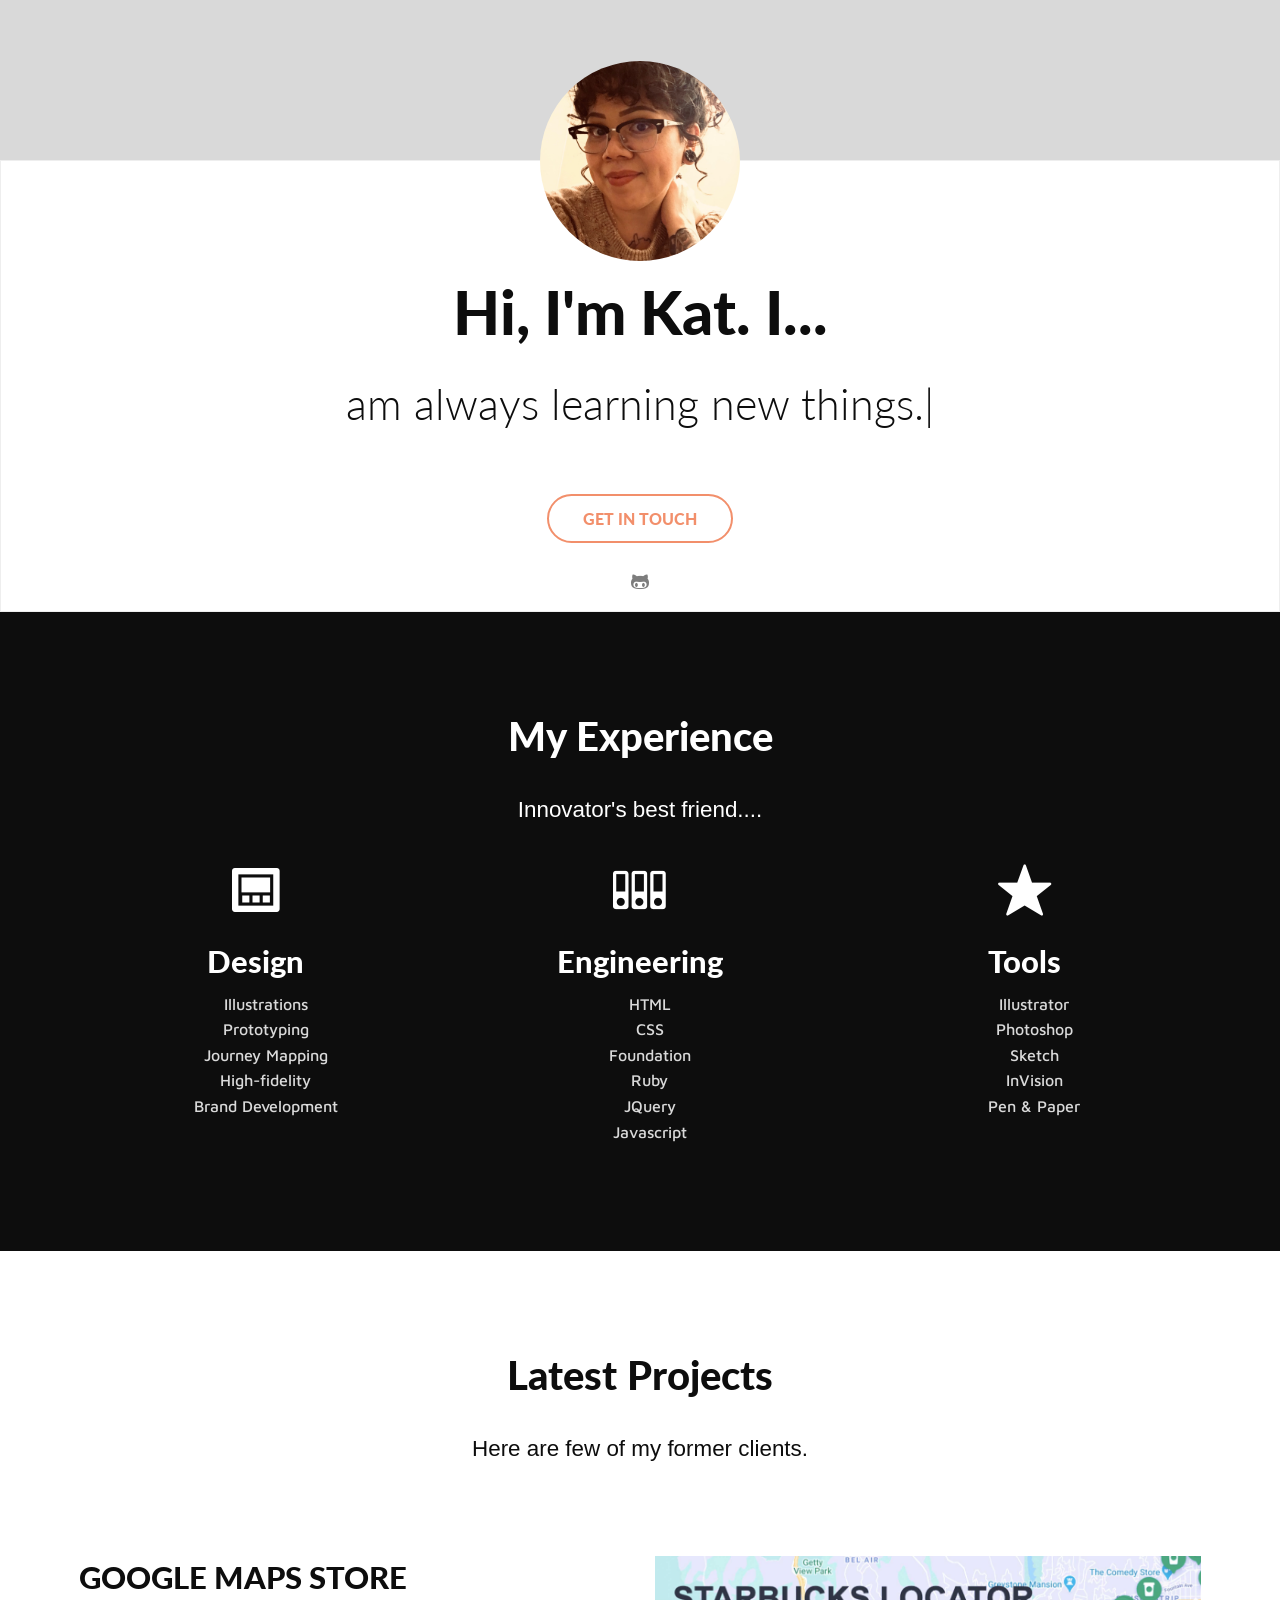
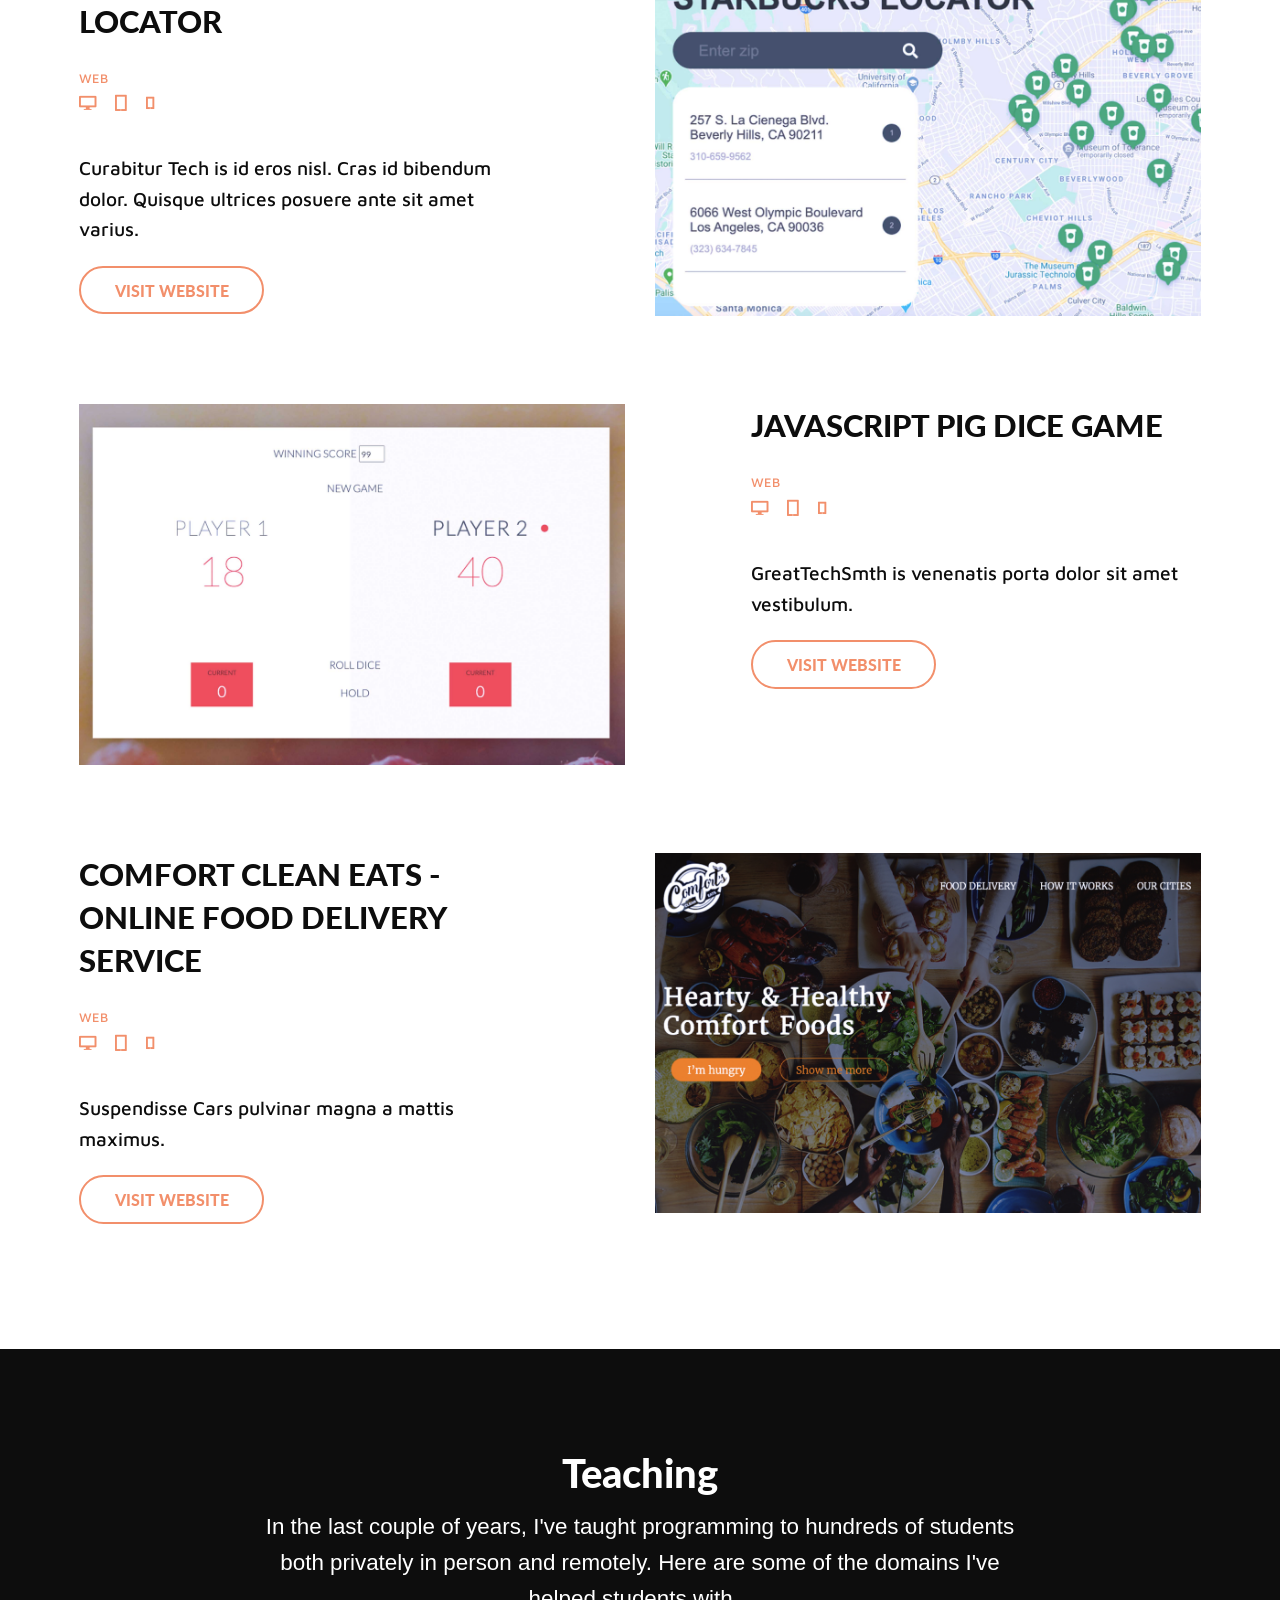
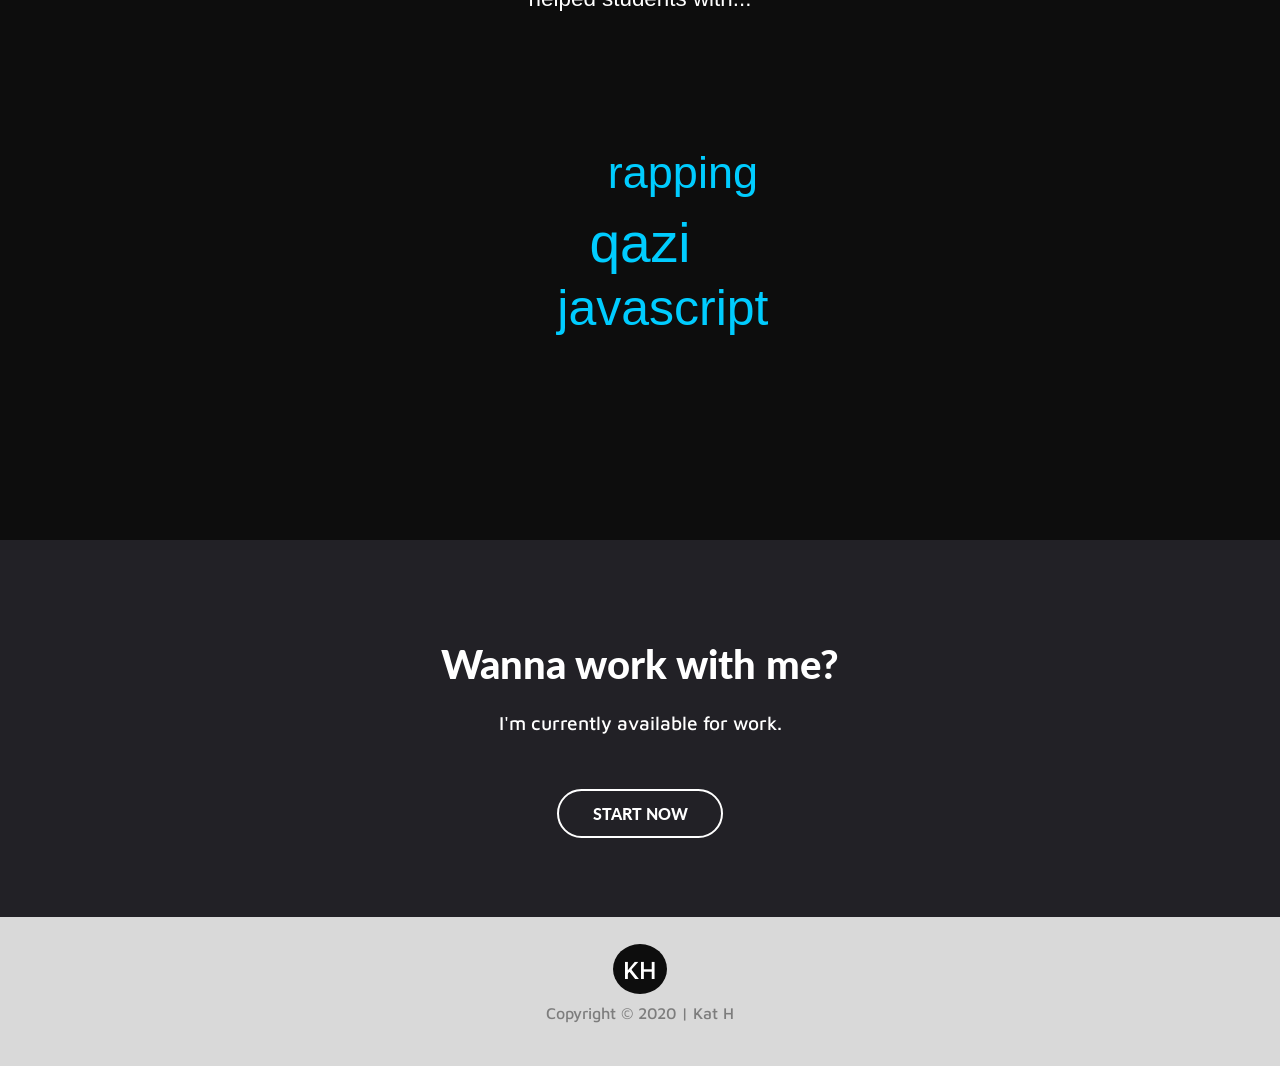
==== commit 753499d2: "updated subheading" ====
--- a/kh1134.github.io-master/index.html
+++ b/kh1134.github.io-master/index.html
@@ -56,7 +56,7 @@
 			<div class="row column">
 				<div class="small-12">
 					<h2 class="text-center">My Experience</h2>
-					<p class="text-center tag-line">Innovator's best friend.</p>
+					<p class="text-center tag-line">Innovator's best friend....</p>
 				</div>
 			</div>
 			<div class="row">
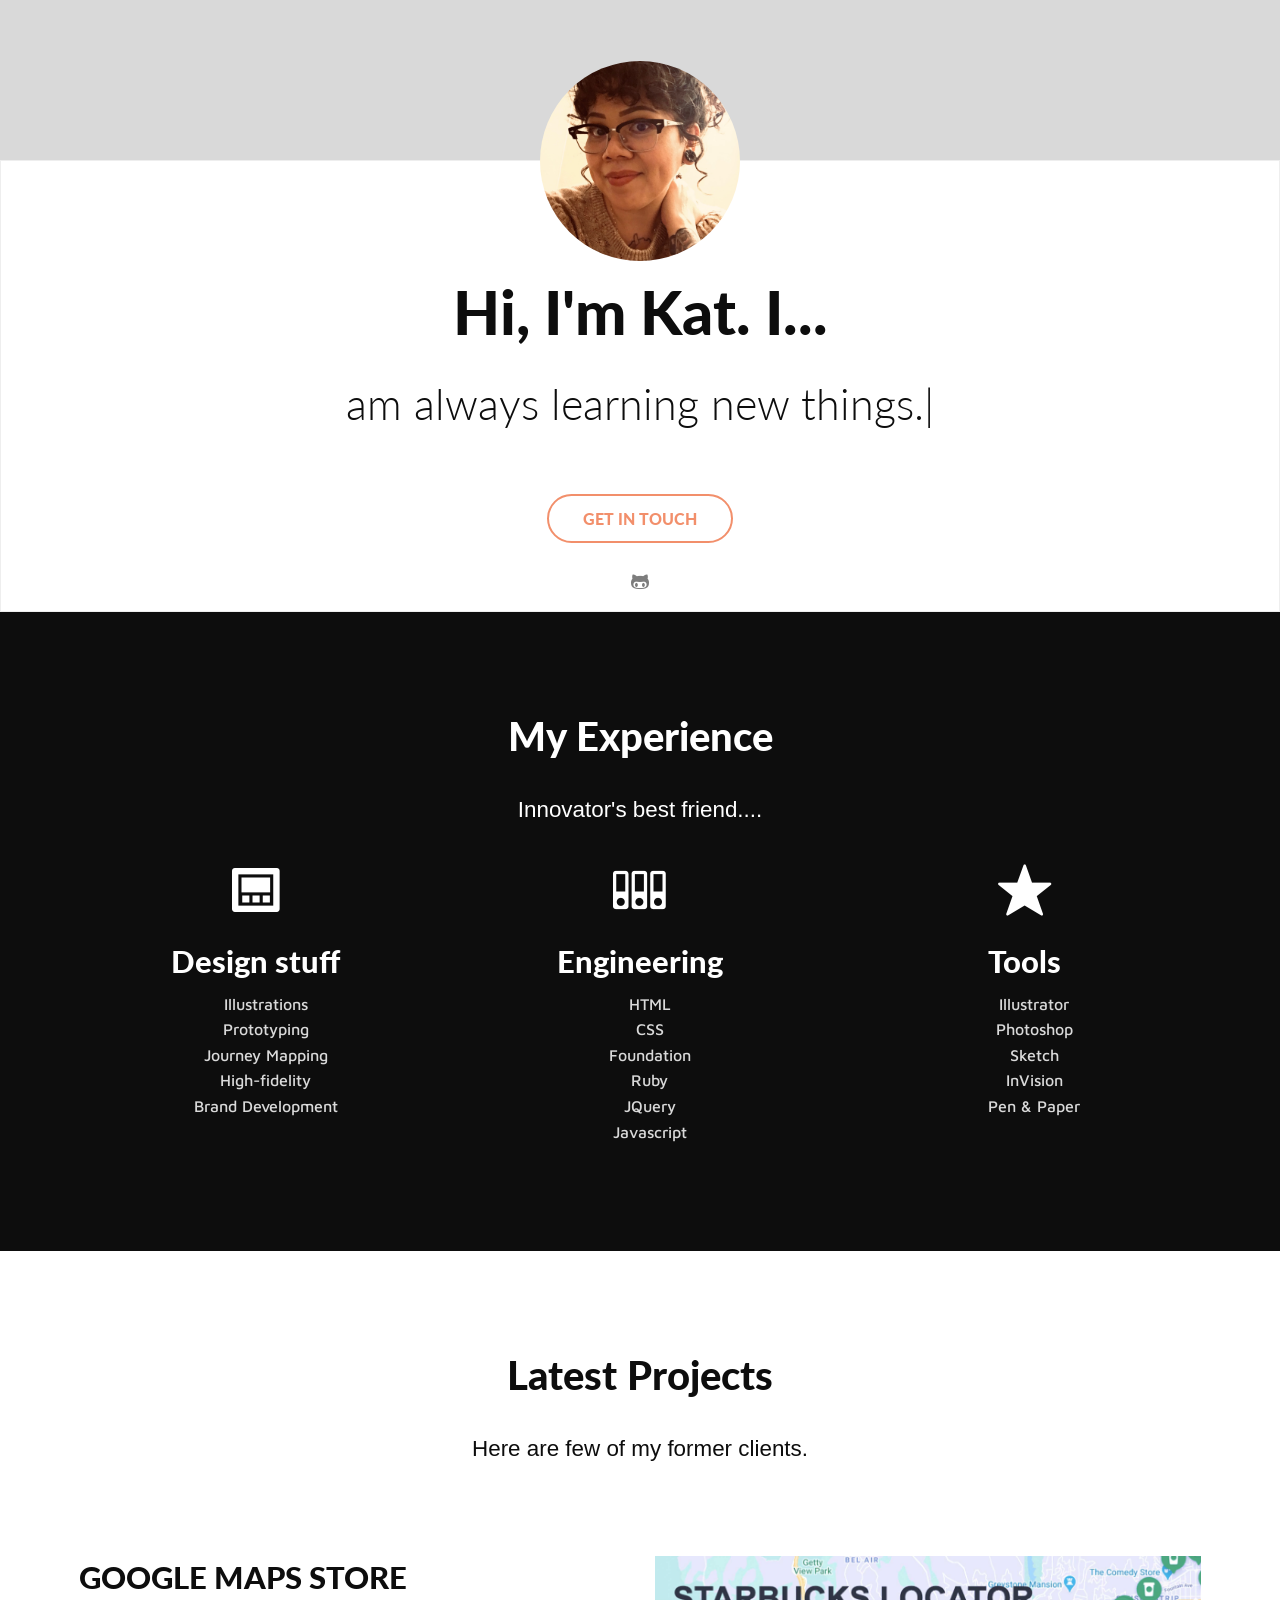
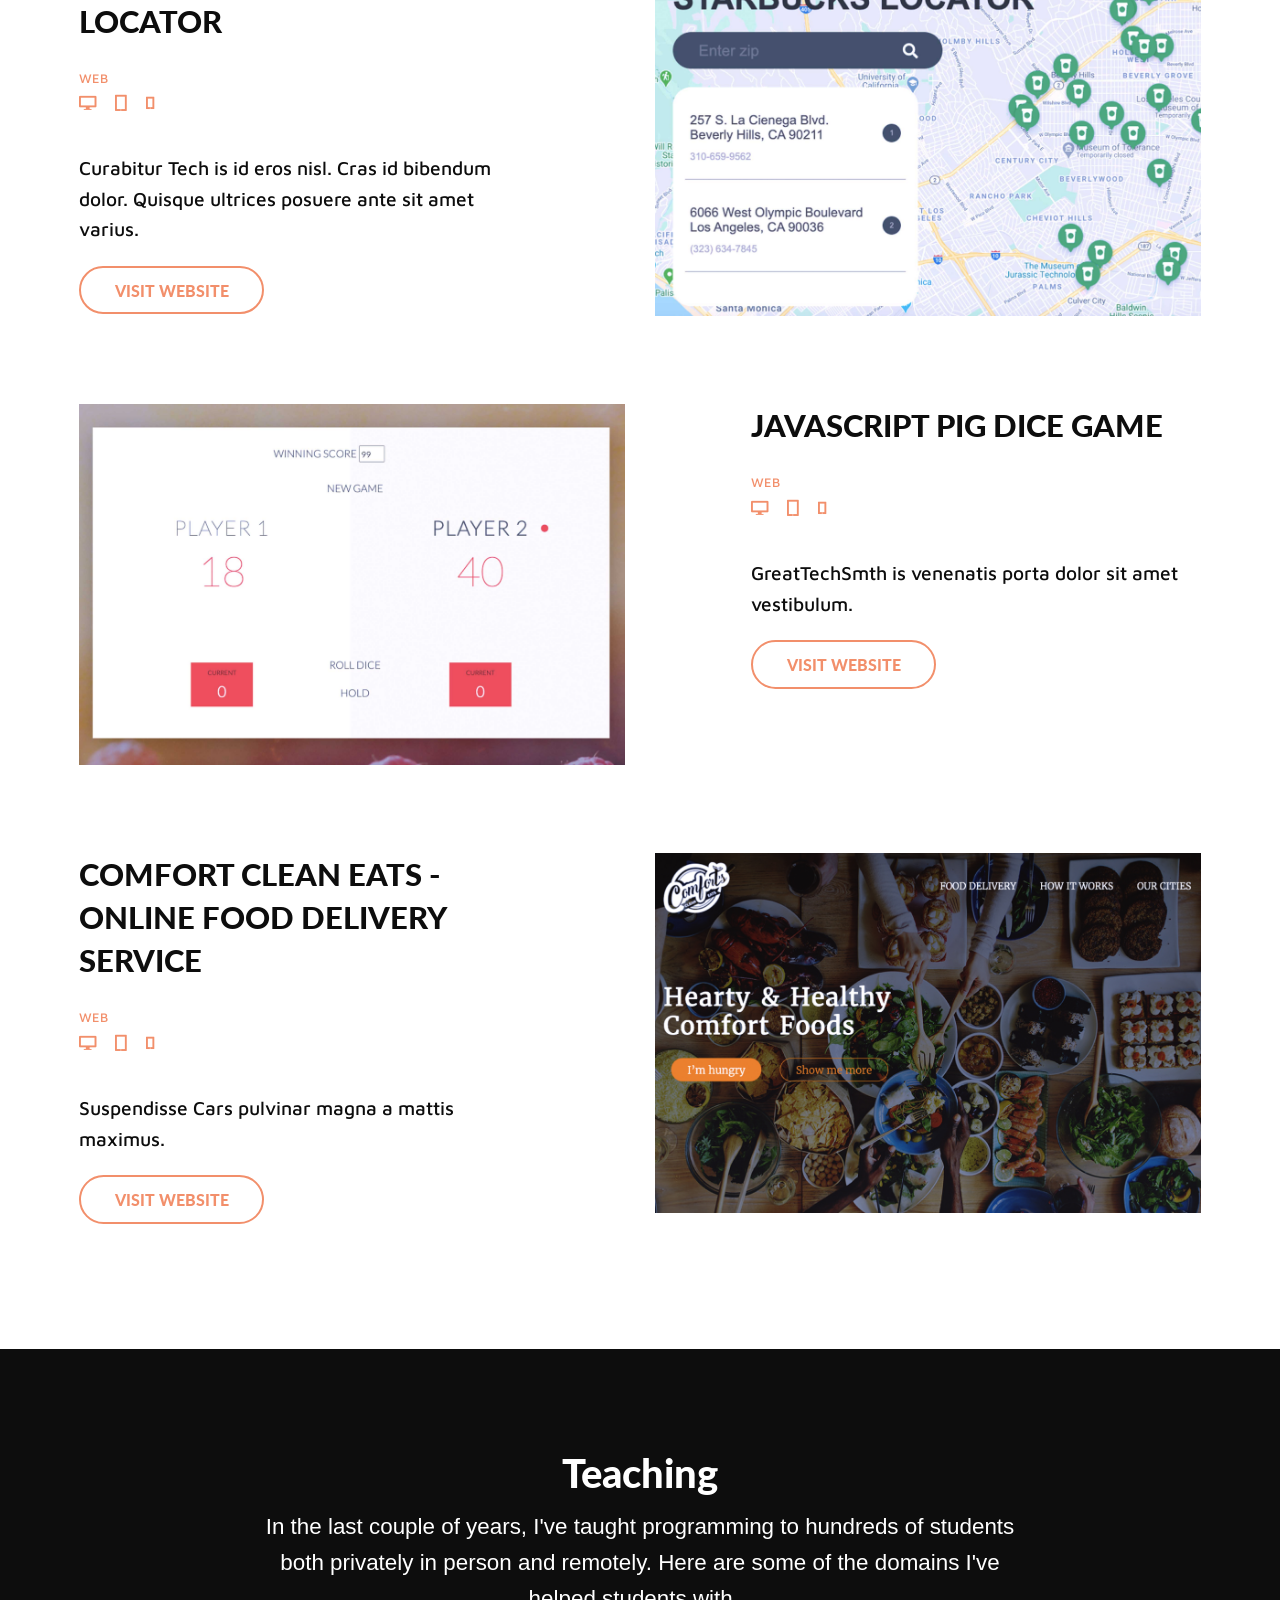
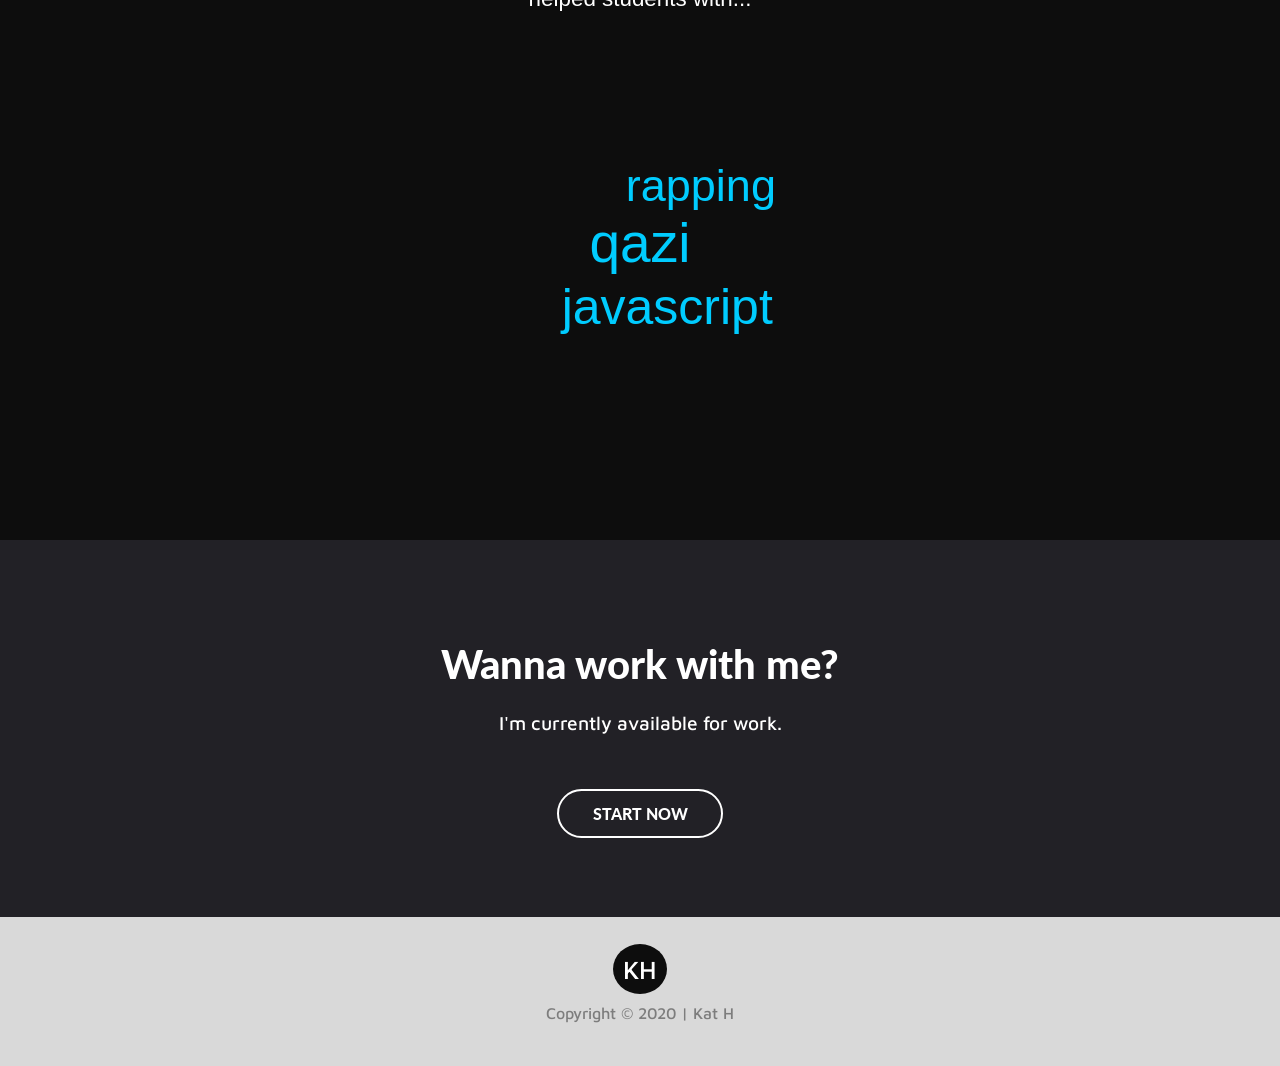
==== commit a28faee2: "update text" ====
--- a/kh1134.github.io-master/index.html
+++ b/kh1134.github.io-master/index.html
@@ -62,7 +62,7 @@
 			<div class="row">
 				<div class="small-12 medium-4 columns text-center experience-topics">
 					<i class="fi-layout"></i>
-					<h3>Design</h3>
+					<h3>Design stuff</h3>
 					<ul>
 						<li>Illustrations</li>
 						<li>Prototyping</li>
